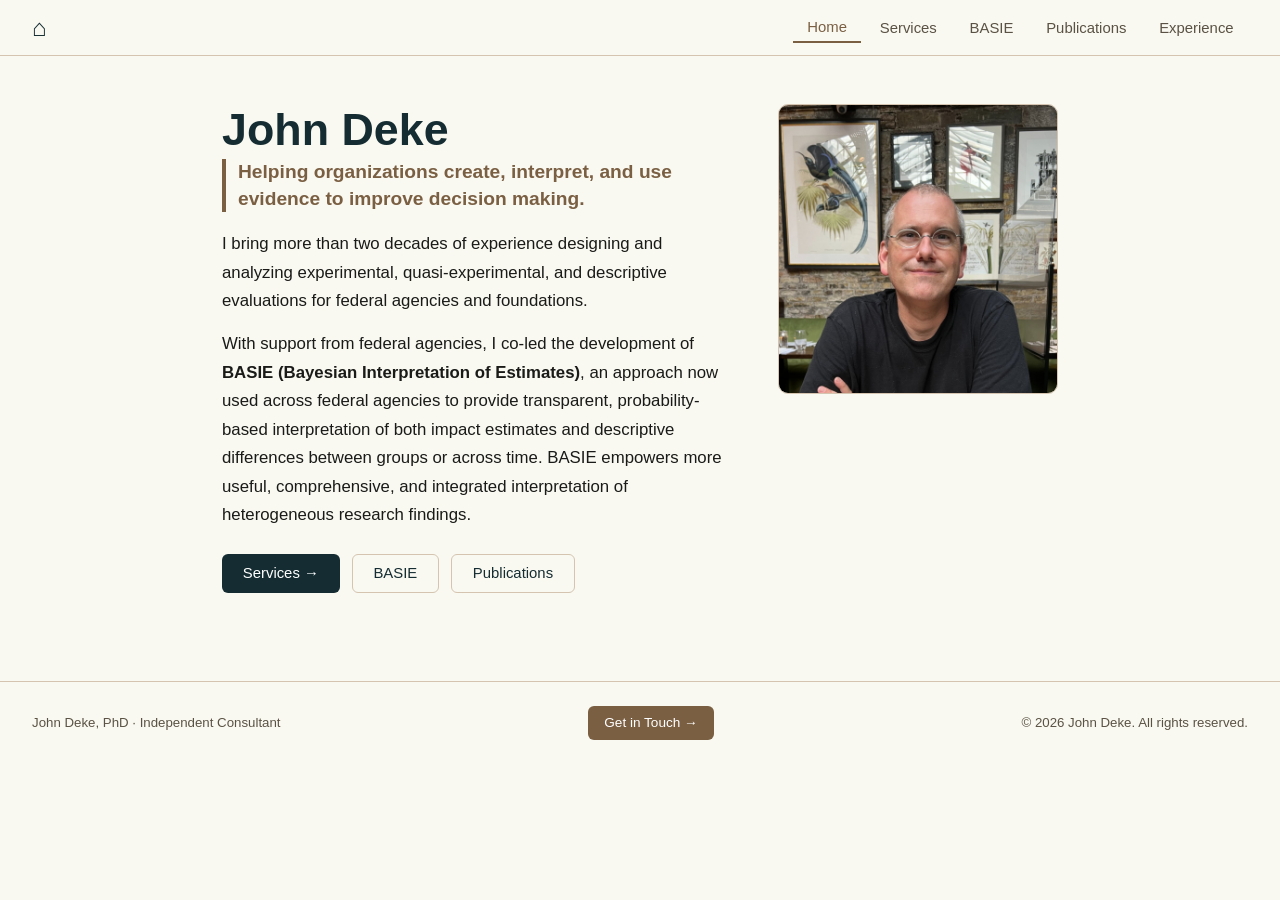
==== index.html @ 2f09947e "Add files via upload" ====
<!DOCTYPE html>
<html lang="en">
<head>
  <meta charset="UTF-8">
  <meta name="viewport" content="width=device-width, initial-scale=1.0">
  <title>John Deke, PhD</title>
  <style>
    *, *::before, *::after { box-sizing: border-box; margin: 0; padding: 0; }

    :root {
      --dark:    #152D32;
      --gold:    #7A5F43;
      --bg:      #F9F9F1;
      --bg2:     #F2EDE3;
      --border:  #D4C4B0;
      --text:    #1a1a18;
      --muted:   #5a5244;
      --font:    'Nimbus Sans', 'NimbusSan', Helvetica, Arial, sans-serif;
    }

    body {
      font-family: var(--font);
      background: var(--bg);
      color: var(--text);
      font-size: 16px;
      line-height: 1.6;
    }

    /* ── NAV ── */
    nav {
      position: sticky; top: 0; z-index: 100;
      background: var(--bg);
      border-bottom: 1px solid var(--border);
      display: flex; align-items: center; justify-content: space-between;
      padding: 0 2rem;
      height: 56px;
    }
    .nav-brand {
      font-size: 1.5rem; font-weight: 600;
      color: var(--dark); text-decoration: none;
      cursor: pointer; line-height: 1;
    }
    .nav-links { display: flex; gap: 0.25rem; }
    .nav-links button {
      background: none; border: none; cursor: pointer;
      font-family: var(--font); font-size: 0.93rem;
      color: var(--muted); padding: 0.4rem 0.9rem;
      border-radius: 4px;
      transition: color 0.15s, background 0.15s;
    }
    .nav-links button:hover { background: var(--bg2); color: var(--dark); }
    .nav-links button.active {
      color: var(--gold);
      border-bottom: 2px solid var(--gold);
      border-radius: 0;
    }

    /* ── PAGES ── */
    .page { display: none; }
    .page.active { display: block; }

    /* ── SHARED ── */
    .container { max-width: 900px; margin: 0 auto; padding: 3rem 2rem; }
    .page-header { text-align: center; margin-bottom: 3rem; }
    .page-header h1 { font-size: 2.2rem; color: var(--dark); margin-bottom: 0.5rem; }
    .page-header p { color: var(--muted); font-size: 1rem; }

    .tag {
      display: inline-block; font-size: 0.8rem;
      border: 1px solid var(--border); border-radius: 20px;
      padding: 3px 12px; color: var(--muted);
      margin: 0.2rem;
    }
    .tag-label {
      font-size: 0.72rem; font-weight: 600; letter-spacing: 0.08em;
      text-transform: uppercase; color: var(--muted);
      margin-bottom: 0.5rem; margin-top: 1.25rem;
    }

    .btn-primary {
      display: inline-flex; align-items: center; gap: 0.4rem;
      background: var(--dark); color: #fff;
      border: none; border-radius: 6px;
      padding: 0.65rem 1.3rem; font-size: 0.93rem;
      font-family: var(--font); cursor: pointer;
      text-decoration: none;
      transition: opacity 0.15s;
    }
    .btn-primary:hover { opacity: 0.88; }
    .btn-outline {
      display: inline-flex; align-items: center; gap: 0.4rem;
      background: none; color: var(--dark);
      border: 1px solid var(--border); border-radius: 6px;
      padding: 0.65rem 1.3rem; font-size: 0.93rem;
      font-family: var(--font); cursor: pointer;
      text-decoration: none;
      transition: background 0.15s;
    }
    .btn-outline:hover { background: var(--bg2); }

    /* ── HOME PAGE ── */
    .home-hero {
      display: flex; gap: 3rem; align-items: flex-start;
      margin-bottom: 2.5rem;
    }
    .home-text { flex: 1; }
    .home-badge {
      display: inline-block; font-size: 0.82rem;
      background: var(--bg2); border: 1px solid var(--border);
      border-radius: 20px; padding: 4px 14px;
      color: var(--muted); margin-bottom: 1rem;
    }
    .home-name {
      font-size: 2.8rem; font-weight: 700;
      color: var(--dark); line-height: 1.15;
      margin-bottom: 0.2rem;
    }
    .home-bio { color: var(--text); line-height: 1.7; margin-bottom: 0.9rem; font-size: 1.05rem; }
    .home-photo {
      flex-shrink: 0; width: 280px;
    }
    .home-photo img {
      width: 100%; border-radius: 10px;
      object-fit: cover; object-position: center top;
      height: 290px;
      border: 1px solid var(--border);
    }
    .home-buttons { display: flex; gap: 0.75rem; flex-wrap: wrap; margin-top: 1.5rem; }

    /* ── TOOL PAGE ── */
    .tool-card {
      background: #fff; border: 1px solid var(--border);
      border-radius: 10px; padding: 0;
      margin-bottom: 1.5rem; overflow: hidden;
    }
    .tool-card details { width: 100%; }
    .tool-card summary {
      padding: 1.5rem 2rem;
      cursor: pointer;
      list-style: none;
      display: flex; align-items: center; justify-content: space-between;
      gap: 1rem;
    }
    .tool-card summary::-webkit-details-marker { display: none; }
    .tool-card summary::after {
      content: '+';
      font-size: 1.4rem; font-weight: 300;
      color: var(--muted); flex-shrink: 0;
      transition: transform 0.2s;
    }
    .tool-card details[open] summary::after {
      content: '−';
    }
    .tool-card summary h2 {
      font-size: 1.4rem; color: var(--dark); margin: 0;
    }
    .tool-card-body {
      padding: 0 2rem 2rem;
    }
    .tool-card h2 { /* fallback for non-details usage */
      font-size: 1.4rem; color: var(--dark); margin-bottom: 0.5rem;
    }
    .tool-card p { color: var(--muted); line-height: 1.65; margin-bottom: 1.25rem; }
    .tool-card .tool-meta {
      font-size: 0.83rem; color: var(--muted);
      border-top: 1px solid var(--border); padding-top: 0.9rem;
      margin-top: 0.9rem;
    }

    /* ── PUBLICATIONS ── */
    .pub-card {
      background: #fff; border: 1px solid var(--border);
      border-radius: 10px; padding: 1.5rem;
      margin-bottom: 1rem;
    }
    .pub-meta {
      display: flex; gap: 0.5rem; flex-wrap: wrap;
      margin-bottom: 0.6rem; align-items: center;
    }
    .pub-type {
      font-size: 0.75rem; font-weight: 600;
      background: var(--bg2); color: var(--gold);
      border-radius: 20px; padding: 2px 10px;
    }
    .pub-year { font-size: 0.8rem; color: var(--muted); }
    .pub-card h3 { font-size: 1rem; color: var(--dark); margin-bottom: 0.35rem; line-height: 1.4; }
    .pub-card .pub-authors { font-size: 0.88rem; color: var(--muted); margin-bottom: 0.3rem; }
    .pub-card .pub-venue {
      font-size: 0.85rem; color: var(--gold); font-style: italic;
    }
    .pub-link {
      font-size: 0.83rem; color: var(--gold);
      text-decoration: none; margin-top: 0.5rem; display: inline-block;
    }
    .pub-link:hover { text-decoration: underline; }

    /* ── CONTACT ── */
    .contact-grid {
      display: grid; grid-template-columns: 1fr 1fr;
      gap: 1rem; margin-bottom: 1.5rem;
    }
    .contact-card {
      background: #fff; border: 1px solid var(--border);
      border-radius: 10px; padding: 1.1rem 1.25rem;
      display: flex; align-items: center; gap: 1rem;
    }
    .contact-icon {
      width: 40px; height: 40px; border-radius: 8px;
      background: var(--bg2); display: flex;
      align-items: center; justify-content: center;
      color: var(--dark); font-size: 1.1rem; flex-shrink: 0;
    }
    .contact-card label { font-size: 0.78rem; color: var(--muted); display: block; }
    .contact-card a, .contact-card span {
      font-size: 0.93rem; color: var(--dark); font-weight: 500;
      text-decoration: none;
    }
    .contact-card a:hover { color: var(--gold); text-decoration: underline; }

    /* ── FOOTER ── */
    footer {
      border-top: 1px solid var(--border);
      padding: 1.5rem 2rem;
      display: flex; justify-content: space-between; align-items: center;
      color: var(--muted); font-size: 0.83rem;
      background: var(--bg);
    }

    /* ── RESPONSIVE ── */
    @media (max-width: 640px) {
      .home-hero { flex-direction: column-reverse; }
      .home-photo { width: 100%; }
      .home-photo img { height: 240px; }
      .home-name { font-size: 2rem; }
      .contact-grid { grid-template-columns: 1fr; }
      nav { padding: 0 1rem; }
      .container { padding: 2rem 1rem; }
    }
  </style>
</head>
<body>

<!-- ── NAV ── -->
<nav>
  <span class="nav-brand" onclick="showPage('home')" title="Home">&#8962;</span>
  <div class="nav-links">
    <button id="nav-home"   onclick="showPage('home')">Home</button>
    <button id="nav-services" onclick="showPage('services')">Services</button>
    <button id="nav-tool"   onclick="showPage('tool')">BASIE</button>
    <button id="nav-pubs"   onclick="showPage('pubs')">Publications</button>
    <button id="nav-exp"    onclick="showPage('exp')">Experience</button>
  </div>
</nav>

<!-- ══════════════════════════════════════════
     HOME
════════════════════════════════════════════ -->
<div id="page-home" class="page active">
  <div class="container">
    <div class="home-hero">
      <div class="home-text">
        <h1 class="home-name">John Deke</h1>
        <p style="font-size:1.2rem; font-weight:600; color:var(--gold); line-height:1.4; margin-bottom:1.1rem; border-left:4px solid var(--gold); padding-left:0.75rem;">Helping organizations create, interpret, and use evidence to improve decision making.</p>
        <p class="home-bio">I bring more than two decades of experience designing and analyzing experimental, quasi-experimental, and descriptive evaluations for federal agencies and foundations.</p>
        <p class="home-bio">With support from federal agencies, I co-led the development of <strong>BASIE (Bayesian Interpretation of Estimates)</strong>, an approach now used across federal agencies to provide transparent, probability-based interpretation of both impact estimates and descriptive differences between groups or across time. BASIE empowers more useful, comprehensive, and integrated interpretation of heterogeneous research findings.</p>

        <div class="home-buttons">
          <button class="btn-primary" onclick="showPage('services')">Services &rarr;</button>
          <button class="btn-outline" onclick="showPage('tool')">BASIE</button>
          <button class="btn-outline" onclick="showPage('pubs')">Publications</button>
        </div>
      </div>
      <div class="home-photo">
        <img src="photo.jpeg" alt="John Deke">
      </div>
    </div>
  </div>
</div>

<!-- ══════════════════════════════════════════
     BASIE WORKBENCH
════════════════════════════════════════════ -->
<div id="page-tool" class="page">
  <div class="container">
    <div style="margin-bottom:1.5rem;">
      <h2 style="font-size:1.9rem; font-weight:700; color:#152D32; margin-bottom:0.5rem;">BASIE bridges the gap from evidence to decision making</h2>
      <div style="text-align:center; font-size:1.1rem; font-weight:600; color:#7A5F43; letter-spacing:0.04em; margin:0.5rem 0 0;">
        Evidence &nbsp;&rarr;&nbsp; BASIE &nbsp;&rarr;&nbsp; Decision Making
      </div>
    </div>

    <div class="tool-card">
      <details open>
        <summary><h2>About BASIE</h2></summary>
        <div class="tool-card-body">
          <p>Decision makers need more than just a description of evidence &ndash; they need to know what the evidence means for their decisions. That is what <strong>BASIE (Bayesian Interpretation of Estimates)</strong> was designed to do. Given all the evidence, BASIE produces probability statements &mdash; how likely is it that this program truly works? how likely is the true effect to exceed a meaningful threshold? &mdash; that map directly onto your decision criteria, not an arbitrary criteria chosen by a researcher (like whether a p-value is less than 0.05). BASIE is described in detail in the resources below and has been applied across evaluations sponsored by federal agencies and foundations.</p>
          <div style="display:flex; gap:0.75rem; flex-wrap:wrap;">
            <a class="btn-outline" href="https://acf.gov/opre/report/moving-beyond-statistical-significance-basie-bayesian-interpretation-estimates" target="_blank">OPRE Report &rarr;</a>
            <a class="btn-outline" href="https://ies.ed.gov/use-work/resource-library/resource/tooltoolkit/basie-bayesian-interpretation-estimates-framework-interpreting-findings-impact-evaluations-practical" target="_blank">IES Toolkit &rarr;</a>
            <a class="btn-outline" href="https://statmodeling.stat.columbia.edu/2022/04/27/hey-check-this-out-its-really-cool-a-bayesian-framework-for-interpreting-findings-from-impact-evaluations/" target="_blank">Gelman Blog &rarr;</a>
          </div>
        </div>
      </details>
    </div>

    <div class="tool-card">
      <details>
        <summary><h2>BASIE Demo</h2></summary>
        <div class="tool-card-body">
          <p>BASIE Demo is a browser-based demonstration of the BASIE framework applied to a portfolio of estimates. Explore the pre-loaded example to see how Bayesian reinterpretation changes the picture. The demo produces posterior probabilities and credible intervals for each estimate in the portfolio.</p>
          <p>The pre-loaded example illustrates a local foundation facing a common challenge: how the standard significance-based approach to picking grant winners is systematically misleading &mdash; and how BASIE provides a better path forward.</p>
          <a class="btn-primary" href="BASIE_Demo.html" target="_blank">Open BASIE Demo &rarr;</a>
          <div class="tool-meta">
            Built with Chart.js &middot; Runs entirely in your browser &middot; No data is uploaded or stored
          </div>
        </div>
      </details>
    </div>

    <div class="tool-card">
      <details>
        <summary><h2>Better with BASIE</h2></summary>
        <div class="tool-card-body">
          <p>BASIE has been applied across a wide range of federal evaluation portfolios &mdash; spanning health, education, and economic self-sufficiency &mdash; demonstrating that its core approach to honest uncertainty is relevant wherever rigorous evidence is used to inform decisions.</p>

      <div class="pub-card" style="border:none; padding:0.75rem 0; border-bottom:1px solid var(--border);">
        <div class="pub-meta">
          <span class="pub-type">Teen Pregnancy Prevention</span>
          <span class="pub-year">2022</span>
        </div>
        <h3>The Impact of the Making Proud Choices! Teen Pregnancy Prevention Curriculum</h3>
        <div class="pub-authors">Office of Population Affairs, U.S. Department of Health and Human Services</div>
        <div class="pub-venue">A large randomized trial of a widely implemented teen pregnancy prevention curriculum, delivered across four U.S. cities to adolescents in school settings. BASIE was used to interpret the curriculum&rsquo;s impact on sexual behavior outcomes.</div>
        <a class="pub-link" href="https://opa.hhs.gov/sites/default/files/2022-06/making-proud-choices-evaluation-may-2022.pdf" target="_blank" rel="noopener">View Report &rarr;</a>
      </div>

      <div class="pub-card" style="border:none; padding:0.75rem 0; border-bottom:1px solid var(--border);">
        <div class="pub-meta">
          <span class="pub-type">Education Leadership</span>
          <span class="pub-year">2019</span>
        </div>
        <h3>The Effects of a Principal Professional Development Program Focused on Instructional Leadership</h3>
        <div class="pub-authors">National Center for Education Evaluation, Institute of Education Sciences</div>
        <div class="pub-venue">A randomized trial of an intensive principal professional development program designed to improve instructional leadership practices and student achievement. BASIE was applied to interpret program effects on principal behavior and student outcomes.</div>
        <a class="pub-link" href="https://ies.ed.gov/use-work/resource-library/report/evaluation-report/effects-principal-professional-development-program-focused-instructional-leadership" target="_blank" rel="noopener">View Report &rarr;</a>
      </div>

      <div class="pub-card" style="border:none; padding:0.75rem 0; border-bottom:1px solid var(--border);">
        <div class="pub-meta">
          <span class="pub-type">Maternal &amp; Child Health</span>
          <span class="pub-year">2020</span>
        </div>
        <h3>Impacts of a Home Visiting Program Enhanced with Content on Healthy Birth Spacing</h3>
        <div class="pub-authors">Zief, S., Deke, J., Burkander, P., Langan, A., and Asheer, S. &mdash; <em>Maternal and Child Health Journal</em>, 24(S2), 105&ndash;118</div>
        <div class="pub-venue">Examined the impacts of a home visiting program with an added module on healthy birth spacing for low-income mothers. BASIE was used to provide probability-based interpretation of program effects on birth spacing and related outcomes.</div>
      </div>

      <div class="pub-card" style="border:none; padding:0.75rem 0; border-bottom:1px solid var(--border);">
        <div class="pub-meta">
          <span class="pub-type">Adolescent Sexual Health</span>
          <span class="pub-year">2023</span>
        </div>
        <h3>Evaluating the Efficacy of an Online, Family-Based Intervention to Promote Adolescent Sexual Health</h3>
        <div class="pub-authors">Guilamo-Ramos, V., Benzekri, A., and Thimm-Kaiser, M. &mdash; <em>Trials</em>, 24:181</div>
        <div class="pub-venue">A registered randomized trial protocol for Families Talking Together Plus (FTT+), an online parent-based intervention targeting adolescent sexual risk behavior among Latino and Black youth in the South Bronx. The analysis plan explicitly commits to using BASIE alongside traditional hypothesis testing.</div>
        <a class="pub-link" href="https://pmc.ncbi.nlm.nih.gov/articles/PMC10008101/" target="_blank" rel="noopener">View Protocol &rarr;</a>
      </div>

      <div class="pub-card" style="border:none; padding:0.75rem 0;">
        <div class="pub-meta">
          <span class="pub-type">Employment &amp; Economic Self-Sufficiency</span>
          <span class="pub-year">2024</span>
        </div>
        <h3>Using Bayesian Methods to Conduct Subgroup Analysis in Evaluations of Employment Programs</h3>
        <div class="pub-authors">Office of Planning, Research, and Evaluation, Administration for Children and Families, U.S. Department of Health and Human Services</div>
        <div class="pub-venue">Applied Bayesian hierarchical models to reinterpret subgroup impact estimates from four randomized evaluations of employment coaching programs for TANF populations. Demonstrates how BASIE-style methods can extract more nuanced and decision-relevant conclusions from subgroup analyses.</div>
        <a class="pub-link" href="https://acf.gov/opre/report/using-bayesian-methods-conduct-subgroup-analysis-evaluations-employment-programs" target="_blank" rel="noopener">View Report &rarr;</a>
      </div>

        </div><!-- end tool-card-body -->
      </details>
    </div>
  </div>
</div>

<!-- ══════════════════════════════════════════
     PUBLICATIONS
════════════════════════════════════════════ -->
<div id="page-pubs" class="page">
  <div class="container">
    <div class="page-header">
      <h1>Featured Publications</h1>
      <p>A selection of recent and representative work</p>
    </div>

    <div class="pub-card">
      <div class="pub-meta">
        <span class="pub-type">Journal Article</span>
        <span class="pub-year">2023</span>
      </div>
      <h3>A Strong Case for Rethinking Causal Inference</h3>
      <div class="pub-authors">Deke, John</div>
      <div class="pub-venue">Journal of Research on Educational Effectiveness</div>
      <a class="pub-link" href="https://doi.org/10.1080/19345747.2023.2203683" target="_blank">doi.org/10.1080/19345747.2023.2203683 &rarr;</a>
    </div>

    <div class="pub-card">
      <div class="pub-meta">
        <span class="pub-type">Journal Article</span>
        <span class="pub-year">2022</span>
      </div>
      <h3>Bayesian Interpretation of Cluster-Robust Subgroup Impact Estimates: The Best of Both Worlds</h3>
      <div class="pub-authors">Lipman, Erin R., Deke, John, and Finucane, Mariel M.</div>
      <div class="pub-venue">Journal of Policy Analysis and Management, 41(4), 1204–1224</div>
      <a class="pub-link" href="https://doi.org/10.1002/pam.22413" target="_blank">doi.org/10.1002/pam.22413 &rarr;</a>
    </div>

    <div class="pub-card">
      <div class="pub-meta">
        <span class="pub-type">Journal Article</span>
        <span class="pub-year">2021</span>
      </div>
      <h3>Asymdystopia: The Threat of Small Biases in Evaluations of Education Interventions That Need to Be Powered to Detect Small Impacts</h3>
      <div class="pub-authors">Deke, John, Thomas Wei, and Tim Kautz</div>
      <div class="pub-venue">Journal of Research on Educational Effectiveness, 14(1), 207–240</div>
      <a class="pub-link" href="https://ies.ed.gov/ncee/pubs/20184002/" target="_blank">IES Report &rarr;</a>
    </div>

    <div class="pub-card">
      <div class="pub-meta">
        <span class="pub-type">Report</span>
        <span class="pub-year">2022</span>
      </div>
      <h3>The BASIE (BAyeSian Interpretation of Estimates) Framework for Interpreting Findings from Impact Evaluations: A Practical Guide for Education Researchers</h3>
      <div class="pub-authors">Deke, J., Finucane, M., &amp; Thal, D.</div>
      <div class="pub-venue">National Center for Education Evaluation, Institute of Education Sciences, U.S. Department of Education</div>
      <a class="pub-link" href="https://ies.ed.gov/ncee/pubs/2022005/pdf/2022005.pdf" target="_blank">Download PDF &rarr;</a>
    </div>

    <div class="pub-card">
      <div class="pub-meta">
        <span class="pub-type">Report</span>
        <span class="pub-year">2019</span>
      </div>
      <h3>Moving Beyond Statistical Significance: The BASIE (BAyeSian Interpretation of Estimates) Framework for Interpreting Findings from Impact Evaluations</h3>
      <div class="pub-authors">Deke, J., and Finucane, M.</div>
      <div class="pub-venue">OPRE Report #2019-35. Office of Planning, Research, and Evaluation, ACF, U.S. DHHS</div>
      <a class="pub-link" href="https://acf.gov/opre/report/moving-beyond-statistical-significance-basie-bayesian-interpretation-estimates" target="_blank">View Report &rarr;</a>
    </div>

    <div class="pub-card">
      <div class="pub-meta">
        <span class="pub-type">Report</span>
        <span class="pub-year">2023</span>
      </div>
      <h3>Using Bayesian Meta-Analysis to Explore the Components of Early Literacy Interventions</h3>
      <div class="pub-authors">Walsh, E., Deke, J., Robles, S., Streke, A., and Thal, D.</div>
      <div class="pub-venue">National Center for Education Evaluation, Institute of Education Sciences (WWC 2023008)</div>
      <a class="pub-link" href="https://whatworks.ed.gov" target="_blank">whatworks.ed.gov &rarr;</a>
    </div>


    <div class="pub-card">
      <div class="pub-meta">
        <span class="pub-type">Journal Article</span>
        <span class="pub-year">2017</span>
      </div>
      <h3>The WWC Attrition Standard: Sensitivity to Assumptions and Opportunities for Refining and Adapting to New Contexts</h3>
      <div class="pub-authors">Deke, John, and Hanley Chiang</div>
      <div class="pub-venue">Evaluation Review, 41(2), 130–154</div>
      <a class="pub-link" href="https://doi.org/10.1177/0193841X16670047" target="_blank">doi.org/10.1177/0193841X16670047 &rarr;</a>
    </div>

    <div class="pub-card">
      <div class="pub-meta">
        <span class="pub-type">Journal Article</span>
        <span class="pub-year">2016</span>
      </div>
      <h3>Design and Analysis Considerations for Cluster Randomized Controlled Trials That Have a Small Number of Clusters</h3>
      <div class="pub-authors">Deke, John</div>
      <div class="pub-venue">Evaluation Review, 40(5), 444–486</div>
      <a class="pub-link" href="https://doi.org/10.1177/0193841X16671680" target="_blank">doi.org/10.1177/0193841X16671680 &rarr;</a>
    </div>

    <div class="pub-card">
      <div class="pub-meta">
        <span class="pub-type">Report</span>
        <span class="pub-year">2015</span>
      </div>
      <h3>Preview of Regression Discontinuity Designs Standards</h3>
      <div class="pub-authors">Deke, J., Cook, T., Dragoset, L., Reardon, S., Titiunik, R., Todd, P., Van der Klaauw, W., and Waddell, G.</div>
      <div class="pub-venue">Institute of Education Sciences, U.S. Department of Education</div>
      <a class="pub-link" href="https://ies.ed.gov/ncee/wwc/Docs/ReferenceResources/wwc_rdd_standards_122315.pdf" target="_blank">Download PDF &rarr;</a>
    </div>

    <div class="pub-card">
      <div class="pub-meta">
        <span class="pub-type">Journal Article</span>
        <span class="pub-year">2003</span>
      </div>
      <h3>Study of the Impact of Public School Spending on Postsecondary Educational Attainment Using Statewide School District Refinancing in Kansas</h3>
      <div class="pub-authors">Deke, John</div>
      <div class="pub-venue">Economics of Education Review, 22(3), 275–284</div>
      <a class="pub-link" href="https://doi.org/10.1016/S0272-7757(02)00025-0" target="_blank">doi.org/10.1016/S0272-7757(02)00025-0 &rarr;</a>
    </div>

  </div>
</div>

<!-- ══════════════════════════════════════════
     SERVICES
════════════════════════════════════════════ -->
<div id="page-services" class="page">
  <div class="container">
    <div class="page-header">
      <h1>Services</h1>
      <p>I offer consulting, technical assistance, and training across a range of evaluation methodology topics</p>
    </div>

    <div style="background:#152D32; color:#F9F9F1; border-radius:10px; padding:1.75rem 2rem; margin-bottom:1.5rem;">
      <h3 style="color:#F9F9F1; margin-bottom:0.5rem;">Interested in working together?</h3>
      <p style="margin-bottom:1rem; color:#d4c4b0; line-height:1.65;">Whether you need a one-time review, ongoing technical assistance, or a full evaluation framework built around Bayesian reasoning, I can design something that fits your team, your data, and your decisions.</p>
      <a href="mailto:jdeke73@gmail.com" class="btn-primary" style="background:#7A5F43; display:inline-flex; align-items:center; gap:0.4rem; text-decoration:none;">Get in Touch &rarr;</a>
    </div>

    <!-- BASIE -->
    <div class="tool-card" style="margin-bottom:1rem;">
      <div class="pub-meta"><span class="pub-type">Signature Service</span></div>
      <h2 style="margin-top:0.5rem;">BASIE Implementation and Tools</h2>
      <p>I co-developed the BASIE (Bayesian Interpretation of Estimates) framework and can help organizations apply it to their evaluation portfolios. Services include:</p>
      <ul style="line-height:1.8; padding-left:1.3rem; color:#5a5244;">
        <li>Reinterpretation of existing impact findings using BASIE</li>
        <li>Development of empirically grounded prior distributions from existing evidence bases</li>
        <li>Custom BASIE tools and interactive dashboards tailored to a specific portfolio or decision context</li>
        <li>Training workshops on BASIE for researchers, program staff, and funders</li>
        <li>Guides and materials to help grantees interpret their own evaluation findings</li>
        <li>Development of custom analytical tools and interactive dashboards using AI — at a fraction of traditional development cost (for example, <a href="BASIE_Demo.html" target="_blank" style="color:#7A5F43;">BASIE Demo</a>)</li>
      </ul>
    </div>

    <!-- Evaluation TA -->
    <div class="tool-card" style="margin-bottom:1rem;">
      <div class="pub-meta"><span class="pub-type">Evaluation Methodology</span></div>
      <h2 style="margin-top:0.5rem;">Evaluation Technical Assistance</h2>
      <p>I provide methodological guidance across the full evaluation lifecycle, including:</p>
      <ul style="line-height:1.8; padding-left:1.3rem; color:#5a5244;">
        <li>Design and analysis of randomized controlled trials and quasi-experimental studies</li>
        <li>Regression discontinuity design — implementation, standards review, and adaptation to new contexts</li>
        <li>Statistical power analysis for clustered and non-clustered designs</li>
        <li>Difference-in-differences and other non-experimental methods</li>
        <li>Subgroup analysis and heterogeneity of treatment effects</li>
      </ul>
    </div>

    <!-- Evidence synthesis -->
    <div class="tool-card" style="margin-bottom:1rem;">
      <div class="pub-meta"><span class="pub-type">Evidence Synthesis</span></div>
      <h2 style="margin-top:0.5rem;">Bayesian Meta-Analysis and Evidence Synthesis</h2>
      <p>I bring deep expertise in synthesizing evidence across studies, including:</p>
      <ul style="line-height:1.8; padding-left:1.3rem; color:#5a5244;">
        <li>Bayesian meta-analysis to characterize the distribution of effects across a portfolio</li>
        <li>Development of prior distributions for use in future evaluations</li>
        <li>Systematic review support — standards development, study screening, and quality assessment</li>
        <li>Interpretation of heterogeneous findings across sites, populations, and contexts</li>
      </ul>
    </div>

    <!-- Review and QA -->
    <div class="tool-card" style="margin-bottom:1rem;">
      <div class="pub-meta"><span class="pub-type">Review and Oversight</span></div>
      <h2 style="margin-top:0.5rem;">Quality Assurance and Expert Review</h2>
      <ul style="line-height:1.8; padding-left:1.3rem; color:#5a5244;">
        <li>Quality assurance review of evaluation design plans, analysis plans, and final reports</li>
        <li>Service on technical working groups and expert panels</li>
        <li>Independent methodological review for funders and federal agencies</li>
        <li>Peer review of evaluation proposals and research designs</li>
      </ul>
    </div>

    <!-- Communication -->
    <div class="tool-card" style="margin-bottom:1rem;">
      <div class="pub-meta"><span class="pub-type">Communication and Training</span></div>
      <h2 style="margin-top:0.5rem;">Training and Knowledge Translation</h2>
      <ul style="line-height:1.8; padding-left:1.3rem; color:#5a5244;">
        <li>Workshops on Bayesian inference and BASIE for applied researchers</li>
        <li>Training on interpreting evaluation findings for non-technical audiences — funders, program staff, and policymakers</li>
        <li>Methods appendices and statistical sections for evaluation reports</li>
        <li>Translating technical findings into plain language for practitioner and funder audiences</li>
      </ul>
    </div>

  </div>
</div>

<!-- ══════════════════════════════════════════
     EXPERIENCE
════════════════════════════════════════════ -->
<div id="page-exp" class="page">
  <div class="container" style="max-width:700px;">
    <div class="page-header">
      <h1>Experience</h1>
    </div>

    <h2 style="font-size:1.3rem; font-weight:700; color:var(--dark); margin-bottom:1.25rem; padding-bottom:0.4rem; border-bottom:2px solid var(--border);">Education</h2>

    <div style="display:flex; gap:2rem; margin-bottom:1.1rem; align-items:baseline;">
      <span style="font-size:0.95rem; font-weight:600; color:var(--muted); flex-shrink:0; width:3rem;">2000</span>
      <div>
        <div style="font-weight:600; color:var(--dark);">Ph.D., Economics</div>
        <div style="color:var(--muted); font-size:0.95rem;">University of Illinois at Urbana-Champaign</div>
      </div>
    </div>

    <div style="display:flex; gap:2rem; margin-bottom:2rem; align-items:baseline;">
      <span style="font-size:0.95rem; font-weight:600; color:var(--muted); flex-shrink:0; width:3rem;">1995</span>
      <div>
        <div style="font-weight:600; color:var(--dark);">B.S., Economics and Mathematics, with distinction</div>
        <div style="color:var(--muted); font-size:0.95rem;">University of Kansas</div>
      </div>
    </div>

    <h2 style="font-size:1.3rem; font-weight:700; color:var(--dark); margin-bottom:1.25rem; padding-bottom:0.4rem; border-bottom:2px solid var(--border);">Work Experience</h2>

    <div style="display:flex; gap:2rem; margin-bottom:1.5rem; align-items:baseline;">
      <span style="font-size:0.95rem; font-weight:600; color:var(--muted); flex-shrink:0; width:3rem;">2025&ndash;</span>
      <div>
        <div style="font-weight:600; color:var(--dark);">Independent Consultant</div>
        <div style="color:var(--muted); font-size:0.95rem;">Evaluation methodology, Bayesian inference, and evidence interpretation</div>
      </div>
    </div>

    <div style="display:flex; gap:2rem; margin-bottom:0.6rem; align-items:baseline;">
      <span style="font-size:0.95rem; font-weight:600; color:var(--muted); flex-shrink:0; width:3rem;">2000&ndash;<br>2025</span>
      <div style="font-weight:600; color:var(--dark);">Mathematica</div>
    </div>

    <div style="display:flex; gap:2rem; margin-bottom:0.5rem; align-items:baseline; padding-left:1rem;">
      <span style="font-size:0.9rem; color:var(--muted); flex-shrink:0; width:5rem;">2021&ndash;2025</span>
      <div style="color:var(--dark); font-size:0.95rem;">Senior Fellow</div>
    </div>
    <div style="display:flex; gap:2rem; margin-bottom:0.5rem; align-items:baseline; padding-left:1rem;">
      <span style="font-size:0.9rem; color:var(--muted); flex-shrink:0; width:5rem;">2005&ndash;2021</span>
      <div style="color:var(--dark); font-size:0.95rem;">Senior Researcher</div>
    </div>
    <div style="display:flex; gap:2rem; margin-bottom:2rem; align-items:baseline; padding-left:1rem;">
      <span style="font-size:0.9rem; color:var(--muted); flex-shrink:0; width:5rem;">2000&ndash;2005</span>
      <div style="color:var(--dark); font-size:0.95rem;">Researcher</div>
    </div>

  </div>
</div>

<!-- ── FOOTER ── -->
<footer>
  <span>John Deke, PhD &middot; Independent Consultant</span>
  <a href="mailto:jdeke73@gmail.com" class="btn-primary" style="background:#7A5F43; display:inline-flex; align-items:center; gap:0.4rem; text-decoration:none; font-size:0.85rem; padding:0.4rem 1rem;">Get in Touch &rarr;</a>
  <span>&copy; 2026 John Deke. All rights reserved.</span>
</footer>

<script>
  function showPage(id) {
    document.querySelectorAll('.page').forEach(p => p.classList.remove('active'));
    document.querySelectorAll('.nav-links button').forEach(b => b.classList.remove('active'));
    document.getElementById('page-' + id).classList.add('active');
    document.getElementById('nav-' + id).classList.add('active');
    window.scrollTo(0, 0);
  }
  // Set initial active nav
  document.getElementById('nav-home').classList.add('active');
</script>
</body>
</html>
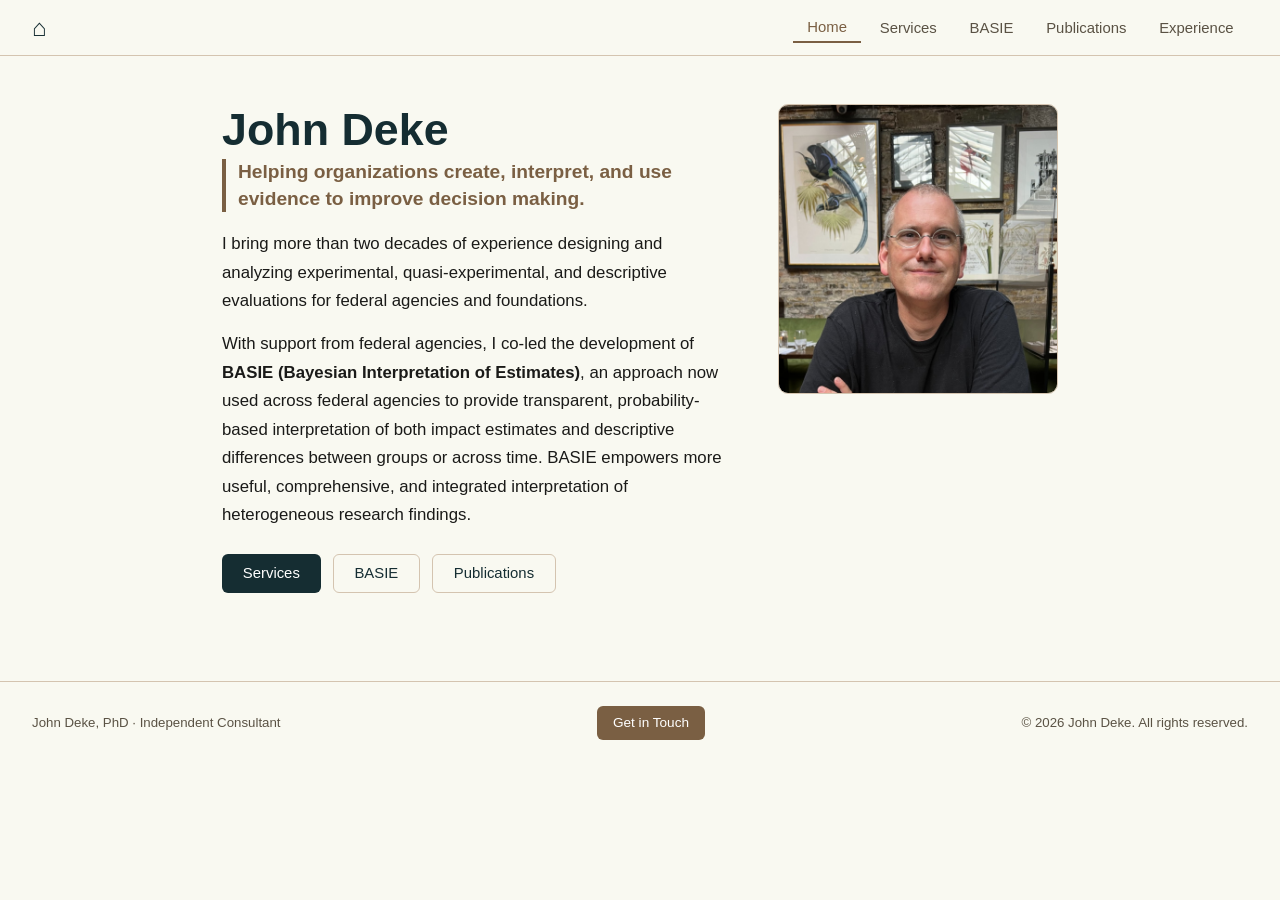
==== commit dd7ac776: "Add files via upload" ====
--- a/index.html
+++ b/index.html
@@ -265,7 +265,7 @@
         <p class="home-bio">With support from federal agencies, I co-led the development of <strong>BASIE (Bayesian Interpretation of Estimates)</strong>, an approach now used across federal agencies to provide transparent, probability-based interpretation of both impact estimates and descriptive differences between groups or across time. BASIE empowers more useful, comprehensive, and integrated interpretation of heterogeneous research findings.</p>
 
         <div class="home-buttons">
-          <button class="btn-primary" onclick="showPage('services')">Services &rarr;</button>
+          <button class="btn-primary" onclick="showPage('services')">Services</button>
           <button class="btn-outline" onclick="showPage('tool')">BASIE</button>
           <button class="btn-outline" onclick="showPage('pubs')">Publications</button>
         </div>
@@ -520,7 +520,7 @@
     <div style="background:#152D32; color:#F9F9F1; border-radius:10px; padding:1.75rem 2rem; margin-bottom:1.5rem;">
       <h3 style="color:#F9F9F1; margin-bottom:0.5rem;">Interested in working together?</h3>
       <p style="margin-bottom:1rem; color:#d4c4b0; line-height:1.65;">Whether you need a one-time review, ongoing technical assistance, or a full evaluation framework built around Bayesian reasoning, I can design something that fits your team, your data, and your decisions.</p>
-      <a href="mailto:jdeke73@gmail.com" class="btn-primary" style="background:#7A5F43; display:inline-flex; align-items:center; gap:0.4rem; text-decoration:none;">Get in Touch &rarr;</a>
+      <a href="mailto:jdeke73@gmail.com" class="btn-primary" style="background:#7A5F43; display:inline-flex; align-items:center; gap:0.4rem; text-decoration:none;">Get in Touch</a>
     </div>
 
     <!-- BASIE -->
@@ -653,7 +653,7 @@
 <!-- ── FOOTER ── -->
 <footer>
   <span>John Deke, PhD &middot; Independent Consultant</span>
-  <a href="mailto:jdeke73@gmail.com" class="btn-primary" style="background:#7A5F43; display:inline-flex; align-items:center; gap:0.4rem; text-decoration:none; font-size:0.85rem; padding:0.4rem 1rem;">Get in Touch &rarr;</a>
+  <a href="mailto:jdeke73@gmail.com" class="btn-primary" style="background:#7A5F43; display:inline-flex; align-items:center; gap:0.4rem; text-decoration:none; font-size:0.85rem; padding:0.4rem 1rem;">Get in Touch</a>
   <span>&copy; 2026 John Deke. All rights reserved.</span>
 </footer>
 
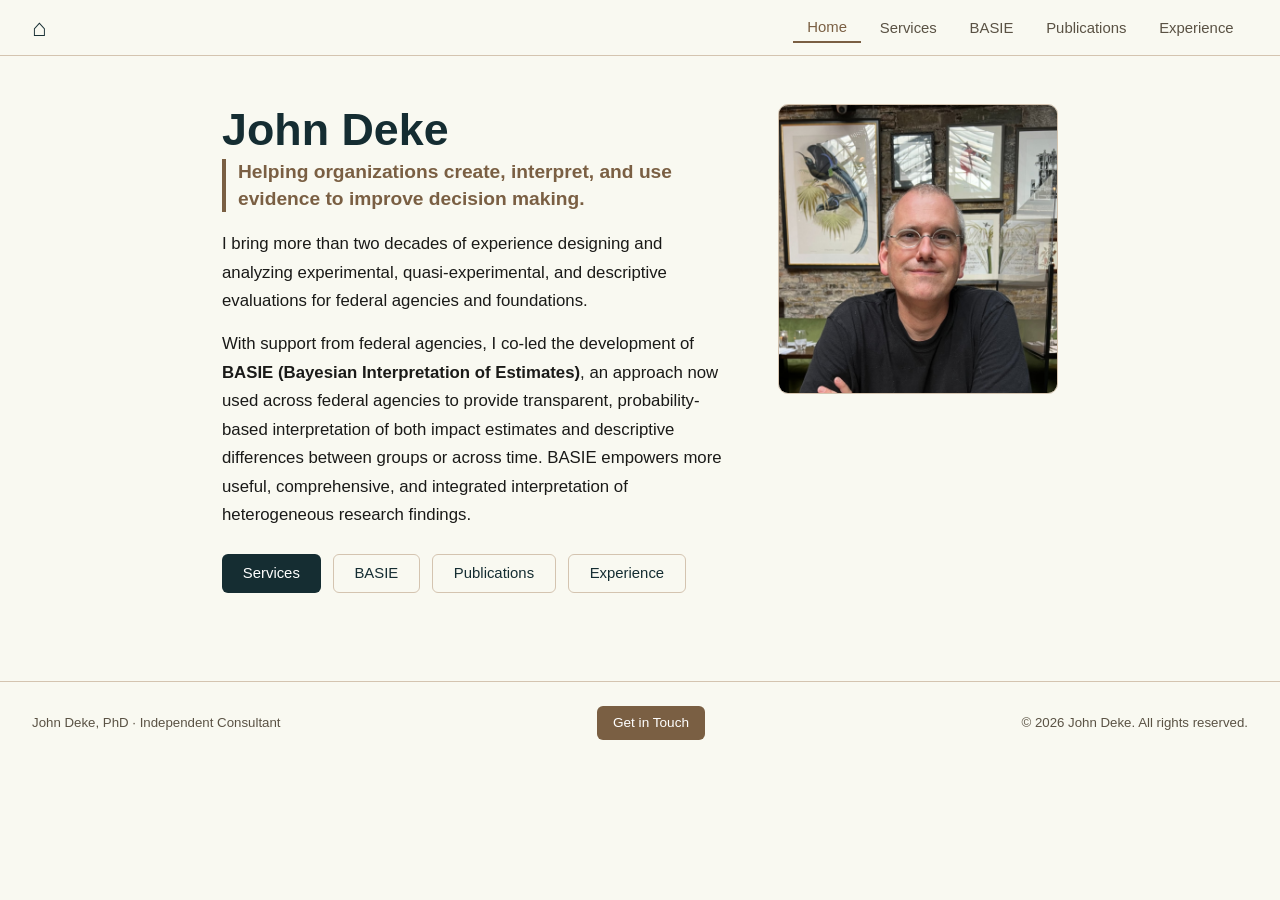
==== commit 86ab88fb: "Add files via upload" ====
--- a/index.html
+++ b/index.html
@@ -268,6 +268,7 @@
           <button class="btn-primary" onclick="showPage('services')">Services</button>
           <button class="btn-outline" onclick="showPage('tool')">BASIE</button>
           <button class="btn-outline" onclick="showPage('pubs')">Publications</button>
+          <button class="btn-outline" onclick="showPage('exp')">Experience</button>
         </div>
       </div>
       <div class="home-photo">
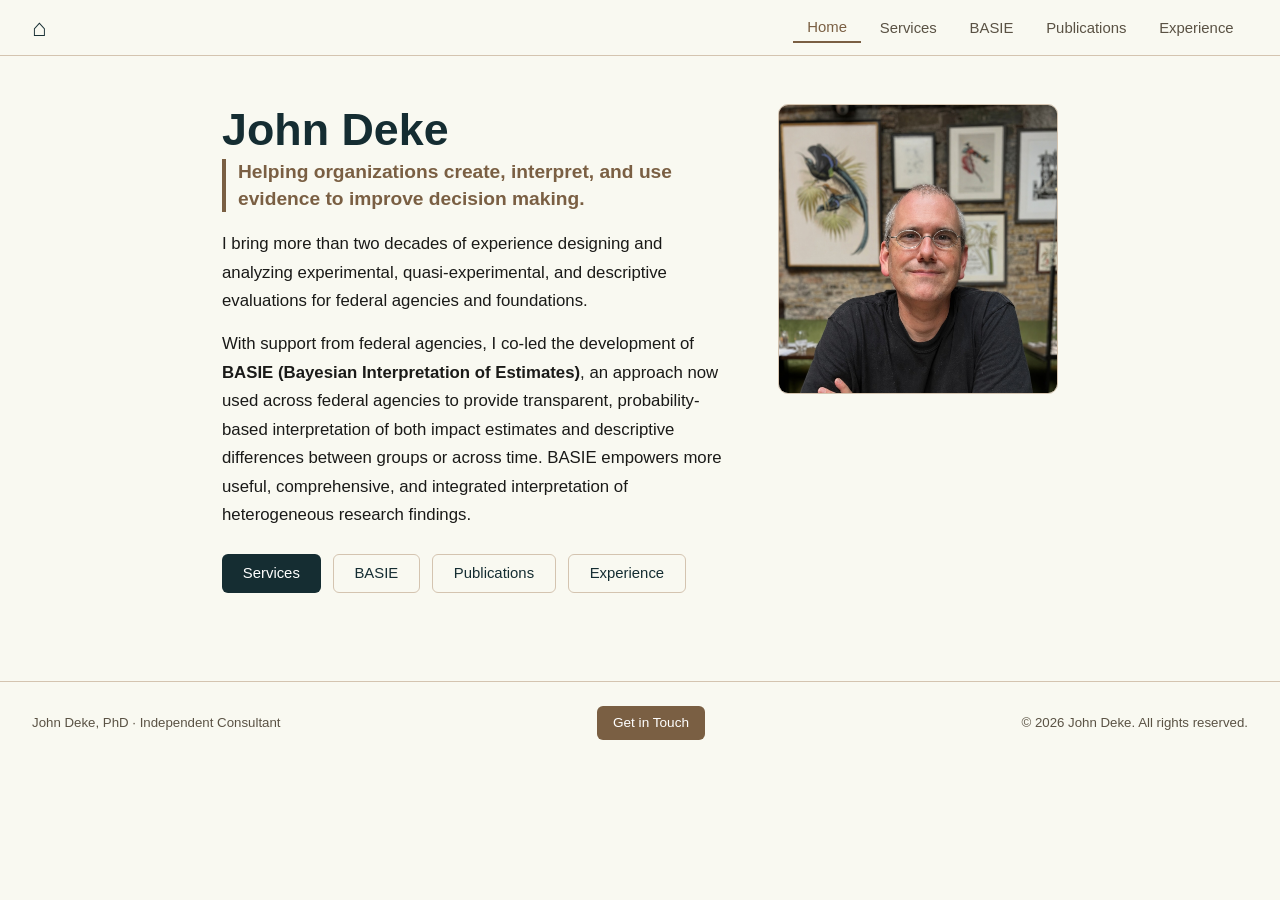
==== commit 6c05653f: "Add files via upload" ====
--- a/index.html
+++ b/index.html
@@ -130,35 +130,11 @@
     /* ── TOOL PAGE ── */
     .tool-card {
       background: #fff; border: 1px solid var(--border);
-      border-radius: 10px; padding: 0;
-      margin-bottom: 1.5rem; overflow: hidden;
-    }
-    .tool-card details { width: 100%; }
-    .tool-card summary {
-      padding: 1.5rem 2rem;
-      cursor: pointer;
-      list-style: none;
-      display: flex; align-items: center; justify-content: space-between;
-      gap: 1rem;
-    }
-    .tool-card summary::-webkit-details-marker { display: none; }
-    .tool-card summary::after {
-      content: '+';
-      font-size: 1.4rem; font-weight: 300;
-      color: var(--muted); flex-shrink: 0;
-      transition: transform 0.2s;
-    }
-    .tool-card details[open] summary::after {
-      content: '−';
-    }
-    .tool-card summary h2 {
-      font-size: 1.4rem; color: var(--dark); margin: 0;
-    }
-    .tool-card-body {
-      padding: 0 2rem 2rem;
-    }
-    .tool-card h2 { /* fallback for non-details usage */
-      font-size: 1.4rem; color: var(--dark); margin-bottom: 0.5rem;
+      border-radius: 10px; padding: 1.5rem;
+      margin-bottom: 1.5rem;
+    }
+    .tool-card h2 {
+      font-size: 1.2rem; color: var(--dark); margin-bottom: 0.75rem; margin-top: 0;
     }
     .tool-card p { color: var(--muted); line-height: 1.65; margin-bottom: 1.25rem; }
     .tool-card .tool-meta {
@@ -290,96 +266,76 @@
       </div>
     </div>
 
-    <div class="tool-card">
-      <details open>
-        <summary><h2>About BASIE</h2></summary>
-        <div class="tool-card-body">
-          <p>Decision makers need more than just a description of evidence &ndash; they need to know what the evidence means for their decisions. That is what <strong>BASIE (Bayesian Interpretation of Estimates)</strong> was designed to do. Given all the evidence, BASIE produces probability statements &mdash; how likely is it that this program truly works? how likely is the true effect to exceed a meaningful threshold? &mdash; that map directly onto your decision criteria, not an arbitrary criteria chosen by a researcher (like whether a p-value is less than 0.05). BASIE is described in detail in the resources below and has been applied across evaluations sponsored by federal agencies and foundations.</p>
-          <div style="display:flex; gap:0.75rem; flex-wrap:wrap;">
-            <a class="btn-outline" href="https://acf.gov/opre/report/moving-beyond-statistical-significance-basie-bayesian-interpretation-estimates" target="_blank">OPRE Report &rarr;</a>
-            <a class="btn-outline" href="https://ies.ed.gov/use-work/resource-library/resource/tooltoolkit/basie-bayesian-interpretation-estimates-framework-interpreting-findings-impact-evaluations-practical" target="_blank">IES Toolkit &rarr;</a>
-            <a class="btn-outline" href="https://statmodeling.stat.columbia.edu/2022/04/27/hey-check-this-out-its-really-cool-a-bayesian-framework-for-interpreting-findings-from-impact-evaluations/" target="_blank">Gelman Blog &rarr;</a>
-          </div>
-        </div>
-      </details>
-    </div>
-
-    <div class="tool-card">
-      <details>
-        <summary><h2>BASIE Demo</h2></summary>
-        <div class="tool-card-body">
-          <p>BASIE Demo is a browser-based demonstration of the BASIE framework applied to a portfolio of estimates. Explore the pre-loaded example to see how Bayesian reinterpretation changes the picture. The demo produces posterior probabilities and credible intervals for each estimate in the portfolio.</p>
-          <p>The pre-loaded example illustrates a local foundation facing a common challenge: how the standard significance-based approach to picking grant winners is systematically misleading &mdash; and how BASIE provides a better path forward.</p>
-          <a class="btn-primary" href="BASIE_Demo.html" target="_blank">Open BASIE Demo &rarr;</a>
-          <div class="tool-meta">
-            Built with Chart.js &middot; Runs entirely in your browser &middot; No data is uploaded or stored
-          </div>
-        </div>
-      </details>
-    </div>
-
-    <div class="tool-card">
-      <details>
-        <summary><h2>Better with BASIE</h2></summary>
-        <div class="tool-card-body">
-          <p>BASIE has been applied across a wide range of federal evaluation portfolios &mdash; spanning health, education, and economic self-sufficiency &mdash; demonstrating that its core approach to honest uncertainty is relevant wherever rigorous evidence is used to inform decisions.</p>
-
-      <div class="pub-card" style="border:none; padding:0.75rem 0; border-bottom:1px solid var(--border);">
-        <div class="pub-meta">
-          <span class="pub-type">Teen Pregnancy Prevention</span>
-          <span class="pub-year">2022</span>
-        </div>
-        <h3>The Impact of the Making Proud Choices! Teen Pregnancy Prevention Curriculum</h3>
-        <div class="pub-authors">Office of Population Affairs, U.S. Department of Health and Human Services</div>
-        <div class="pub-venue">A large randomized trial of a widely implemented teen pregnancy prevention curriculum, delivered across four U.S. cities to adolescents in school settings. BASIE was used to interpret the curriculum&rsquo;s impact on sexual behavior outcomes.</div>
-        <a class="pub-link" href="https://opa.hhs.gov/sites/default/files/2022-06/making-proud-choices-evaluation-may-2022.pdf" target="_blank" rel="noopener">View Report &rarr;</a>
-      </div>
-
-      <div class="pub-card" style="border:none; padding:0.75rem 0; border-bottom:1px solid var(--border);">
-        <div class="pub-meta">
-          <span class="pub-type">Education Leadership</span>
-          <span class="pub-year">2019</span>
-        </div>
-        <h3>The Effects of a Principal Professional Development Program Focused on Instructional Leadership</h3>
-        <div class="pub-authors">National Center for Education Evaluation, Institute of Education Sciences</div>
-        <div class="pub-venue">A randomized trial of an intensive principal professional development program designed to improve instructional leadership practices and student achievement. BASIE was applied to interpret program effects on principal behavior and student outcomes.</div>
-        <a class="pub-link" href="https://ies.ed.gov/use-work/resource-library/report/evaluation-report/effects-principal-professional-development-program-focused-instructional-leadership" target="_blank" rel="noopener">View Report &rarr;</a>
-      </div>
-
-      <div class="pub-card" style="border:none; padding:0.75rem 0; border-bottom:1px solid var(--border);">
-        <div class="pub-meta">
-          <span class="pub-type">Maternal &amp; Child Health</span>
-          <span class="pub-year">2020</span>
-        </div>
-        <h3>Impacts of a Home Visiting Program Enhanced with Content on Healthy Birth Spacing</h3>
-        <div class="pub-authors">Zief, S., Deke, J., Burkander, P., Langan, A., and Asheer, S. &mdash; <em>Maternal and Child Health Journal</em>, 24(S2), 105&ndash;118</div>
-        <div class="pub-venue">Examined the impacts of a home visiting program with an added module on healthy birth spacing for low-income mothers. BASIE was used to provide probability-based interpretation of program effects on birth spacing and related outcomes.</div>
-      </div>
-
-      <div class="pub-card" style="border:none; padding:0.75rem 0; border-bottom:1px solid var(--border);">
-        <div class="pub-meta">
-          <span class="pub-type">Adolescent Sexual Health</span>
-          <span class="pub-year">2023</span>
-        </div>
-        <h3>Evaluating the Efficacy of an Online, Family-Based Intervention to Promote Adolescent Sexual Health</h3>
-        <div class="pub-authors">Guilamo-Ramos, V., Benzekri, A., and Thimm-Kaiser, M. &mdash; <em>Trials</em>, 24:181</div>
-        <div class="pub-venue">A registered randomized trial protocol for Families Talking Together Plus (FTT+), an online parent-based intervention targeting adolescent sexual risk behavior among Latino and Black youth in the South Bronx. The analysis plan explicitly commits to using BASIE alongside traditional hypothesis testing.</div>
-        <a class="pub-link" href="https://pmc.ncbi.nlm.nih.gov/articles/PMC10008101/" target="_blank" rel="noopener">View Protocol &rarr;</a>
-      </div>
-
-      <div class="pub-card" style="border:none; padding:0.75rem 0;">
-        <div class="pub-meta">
-          <span class="pub-type">Employment &amp; Economic Self-Sufficiency</span>
-          <span class="pub-year">2024</span>
-        </div>
-        <h3>Using Bayesian Methods to Conduct Subgroup Analysis in Evaluations of Employment Programs</h3>
-        <div class="pub-authors">Office of Planning, Research, and Evaluation, Administration for Children and Families, U.S. Department of Health and Human Services</div>
-        <div class="pub-venue">Applied Bayesian hierarchical models to reinterpret subgroup impact estimates from four randomized evaluations of employment coaching programs for TANF populations. Demonstrates how BASIE-style methods can extract more nuanced and decision-relevant conclusions from subgroup analyses.</div>
-        <a class="pub-link" href="https://acf.gov/opre/report/using-bayesian-methods-conduct-subgroup-analysis-evaluations-employment-programs" target="_blank" rel="noopener">View Report &rarr;</a>
-      </div>
-
-        </div><!-- end tool-card-body -->
-      </details>
+    <div style="display:flex; gap:1.25rem; align-items:flex-start; margin-bottom:1.25rem;">
+
+      <div class="tool-card" style="flex:1; min-width:0; margin-bottom:0;">
+        <h2>About BASIE</h2>
+        <p>Decision makers need more than just a description of evidence &ndash; they need to know what the evidence means for their decisions. That is what <strong>BASIE (Bayesian Interpretation of Estimates)</strong> was designed to do. Given all the evidence, BASIE produces probability statements &mdash; how likely is it that this program truly works? how likely is the true effect to exceed a meaningful threshold? &mdash; that map directly onto your decision criteria, not an arbitrary criteria chosen by a researcher (like whether a p-value is less than 0.05). BASIE is described in detail in the resources below and has been applied across evaluations sponsored by federal agencies and foundations.</p>
+        <div style="display:flex; gap:0.75rem; flex-wrap:wrap;">
+          <a class="btn-outline" href="https://acf.gov/opre/report/moving-beyond-statistical-significance-basie-bayesian-interpretation-estimates" target="_blank">OPRE Report &rarr;</a>
+          <a class="btn-outline" href="https://ies.ed.gov/use-work/resource-library/resource/tooltoolkit/basie-bayesian-interpretation-estimates-framework-interpreting-findings-impact-evaluations-practical" target="_blank">IES Toolkit &rarr;</a>
+          <a class="btn-outline" href="https://statmodeling.stat.columbia.edu/2022/04/27/hey-check-this-out-its-really-cool-a-bayesian-framework-for-interpreting-findings-from-impact-evaluations/" target="_blank">Gelman Blog &rarr;</a>
+        </div>
+      </div>
+
+      <div class="tool-card" style="flex:1; min-width:0; margin-bottom:0;">
+        <h2>BASIE Demo</h2>
+        <p>BASIE Demo is a browser-based demonstration of the BASIE framework applied to a portfolio of estimates. Explore the pre-loaded example to see how Bayesian reinterpretation changes the picture. The demo produces posterior probabilities and credible intervals for each estimate in the portfolio.</p>
+        <p>The pre-loaded example illustrates a local foundation facing a common challenge: how the standard significance-based approach to picking grant winners is systematically misleading &mdash; and how BASIE provides a better path forward.</p>
+        <a class="btn-primary" href="BASIE_Demo.html" target="_blank">Open BASIE Demo &rarr;</a>
+        <div class="tool-meta">
+          Built with Chart.js &middot; Runs entirely in your browser &middot; No data is uploaded or stored
+        </div>
+      </div>
+
+    </div>
+
+    <div class="tool-card" style="margin-bottom:1.5rem;">
+      <h2>Examples of Studies That Were Better with BASIE</h2>
+      <p>BASIE has been applied across a wide range of federal evaluation portfolios &mdash; spanning health, education, and economic self-sufficiency &mdash; demonstrating that its core approach to honest uncertainty is relevant wherever rigorous evidence is used to inform decisions.</p>
+
+      <div style="display:flex; gap:1.25rem; flex-wrap:wrap; align-items:flex-start;">
+
+        <div class="pub-card" style="flex:1; min-width:220px; border:1px solid var(--border); border-radius:8px; padding:0.75rem;">
+          <div class="pub-meta"><span class="pub-type">Teen Pregnancy Prevention</span><span class="pub-year">2022</span></div>
+          <h3>The Impact of the Making Proud Choices! Teen Pregnancy Prevention Curriculum</h3>
+          <div class="pub-authors">Office of Population Affairs, U.S. Department of Health and Human Services</div>
+          <div class="pub-venue">A large randomized trial of a widely implemented teen pregnancy prevention curriculum, delivered across four U.S. cities to adolescents in school settings. BASIE was used to interpret the curriculum&rsquo;s impact on sexual behavior outcomes.</div>
+          <a class="pub-link" href="https://opa.hhs.gov/sites/default/files/2022-06/making-proud-choices-evaluation-may-2022.pdf" target="_blank" rel="noopener">View Report &rarr;</a>
+        </div>
+
+        <div class="pub-card" style="flex:1; min-width:220px; border:1px solid var(--border); border-radius:8px; padding:0.75rem;">
+          <div class="pub-meta"><span class="pub-type">Education Leadership</span><span class="pub-year">2019</span></div>
+          <h3>The Effects of a Principal Professional Development Program Focused on Instructional Leadership</h3>
+          <div class="pub-authors">National Center for Education Evaluation, Institute of Education Sciences</div>
+          <div class="pub-venue">A randomized trial of an intensive principal professional development program designed to improve instructional leadership practices and student achievement. BASIE was applied to interpret program effects on principal behavior and student outcomes.</div>
+          <a class="pub-link" href="https://ies.ed.gov/use-work/resource-library/report/evaluation-report/effects-principal-professional-development-program-focused-instructional-leadership" target="_blank" rel="noopener">View Report &rarr;</a>
+        </div>
+
+        <div class="pub-card" style="flex:1; min-width:220px; border:1px solid var(--border); border-radius:8px; padding:0.75rem;">
+          <div class="pub-meta"><span class="pub-type">Maternal &amp; Child Health</span><span class="pub-year">2020</span></div>
+          <h3>Impacts of a Home Visiting Program Enhanced with Content on Healthy Birth Spacing</h3>
+          <div class="pub-authors">Zief, S., Deke, J., Burkander, P., Langan, A., and Asheer, S. &mdash; <em>Maternal and Child Health Journal</em>, 24(S2), 105&ndash;118</div>
+          <div class="pub-venue">Examined the impacts of a home visiting program with an added module on healthy birth spacing for low-income mothers. BASIE was used to provide probability-based interpretation of program effects on birth spacing and related outcomes.</div>
+        </div>
+
+        <div class="pub-card" style="flex:1; min-width:220px; border:1px solid var(--border); border-radius:8px; padding:0.75rem;">
+          <div class="pub-meta"><span class="pub-type">Adolescent Sexual Health</span><span class="pub-year">2023</span></div>
+          <h3>Evaluating the Efficacy of an Online, Family-Based Intervention to Promote Adolescent Sexual Health</h3>
+          <div class="pub-authors">Guilamo-Ramos, V., Benzekri, A., and Thimm-Kaiser, M. &mdash; <em>Trials</em>, 24:181</div>
+          <div class="pub-venue">A registered randomized trial protocol for Families Talking Together Plus (FTT+), an online parent-based intervention targeting adolescent sexual risk behavior among Latino and Black youth in the South Bronx. The analysis plan explicitly commits to using BASIE alongside traditional hypothesis testing.</div>
+          <a class="pub-link" href="https://pmc.ncbi.nlm.nih.gov/articles/PMC10008101/" target="_blank" rel="noopener">View Protocol &rarr;</a>
+        </div>
+
+        <div class="pub-card" style="flex:1; min-width:220px; border:1px solid var(--border); border-radius:8px; padding:0.75rem;">
+          <div class="pub-meta"><span class="pub-type">Employment &amp; Economic Self-Sufficiency</span><span class="pub-year">2024</span></div>
+          <h3>Using Bayesian Methods to Conduct Subgroup Analysis in Evaluations of Employment Programs</h3>
+          <div class="pub-authors">Office of Planning, Research, and Evaluation, Administration for Children and Families, U.S. Department of Health and Human Services</div>
+          <div class="pub-venue">Applied Bayesian hierarchical models to reinterpret subgroup impact estimates from four randomized evaluations of employment coaching programs for TANF populations. Demonstrates how BASIE-style methods can extract more nuanced and decision-relevant conclusions from subgroup analyses.</div>
+          <a class="pub-link" href="https://acf.gov/opre/report/using-bayesian-methods-conduct-subgroup-analysis-evaluations-employment-programs" target="_blank" rel="noopener">View Report &rarr;</a>
+        </div>
+
+      </div>
     </div>
   </div>
 </div>
@@ -515,7 +471,7 @@
   <div class="container">
     <div class="page-header">
       <h1>Services</h1>
-      <p>I offer consulting, technical assistance, and training across a range of evaluation methodology topics</p>
+      <p>I offer consulting, technical assistance, and review across a range of evaluation methodology topics</p>
     </div>
 
     <div style="background:#152D32; color:#F9F9F1; border-radius:10px; padding:1.75rem 2rem; margin-bottom:1.5rem;">
@@ -530,12 +486,10 @@
       <h2 style="margin-top:0.5rem;">BASIE Implementation and Tools</h2>
       <p>I co-developed the BASIE (Bayesian Interpretation of Estimates) framework and can help organizations apply it to their evaluation portfolios. Services include:</p>
       <ul style="line-height:1.8; padding-left:1.3rem; color:#5a5244;">
-        <li>Reinterpretation of existing impact findings using BASIE</li>
-        <li>Development of empirically grounded prior distributions from existing evidence bases</li>
-        <li>Custom BASIE tools and interactive dashboards tailored to a specific portfolio or decision context</li>
-        <li>Training workshops on BASIE for researchers, program staff, and funders</li>
-        <li>Guides and materials to help grantees interpret their own evaluation findings</li>
-        <li>Development of custom analytical tools and interactive dashboards using AI — at a fraction of traditional development cost (for example, <a href="BASIE_Demo.html" target="_blank" style="color:#7A5F43;">BASIE Demo</a>)</li>
+        <li><strong>Reinterpret</strong> existing estimates using BASIE</li>
+        <li><strong>Develop</strong> empirically grounded prior distributions from existing evidence bases</li>
+        <li><strong>Build</strong> tailored BASIE tools and dashboards (for example, <a href="BASIE_Demo.html" target="_blank" style="color:#7A5F43;">BASIE Demo</a>)</li>
+        <li><strong>Train</strong> researchers, program staff, and funders to use BASIE</li>
       </ul>
     </div>
 
@@ -543,13 +497,15 @@
     <div class="tool-card" style="margin-bottom:1rem;">
       <div class="pub-meta"><span class="pub-type">Evaluation Methodology</span></div>
       <h2 style="margin-top:0.5rem;">Evaluation Technical Assistance</h2>
-      <p>I provide methodological guidance across the full evaluation lifecycle, including:</p>
+      <p>I provide methodological guidance across a range of evaluation topics, including:</p>
       <ul style="line-height:1.8; padding-left:1.3rem; color:#5a5244;">
-        <li>Design and analysis of randomized controlled trials and quasi-experimental studies</li>
-        <li>Regression discontinuity design — implementation, standards review, and adaptation to new contexts</li>
-        <li>Statistical power analysis for clustered and non-clustered designs</li>
-        <li>Difference-in-differences and other non-experimental methods</li>
-        <li>Subgroup analysis and heterogeneity of treatment effects</li>
+        <li><strong>Randomized controlled trials</strong> design and analysis</li>
+        <li><strong>Regression discontinuity design</strong> implementation and standards review</li>
+        <li><strong>Statistical power analysis</strong> for multiple design types</li>
+        <li><strong>Difference-in-differences</strong> and other longitudinal methods</li>
+        <li><strong>Subgroup analysis</strong> and heterogeneity of treatment effects</li>
+        <li><strong>Monte Carlo Simulations</strong> to test methods, procedures, and policies</li>
+        <li><strong>Evidence standards</strong> meeting and exceeding</li>
       </ul>
     </div>
 
@@ -559,10 +515,9 @@
       <h2 style="margin-top:0.5rem;">Bayesian Meta-Analysis and Evidence Synthesis</h2>
       <p>I bring deep expertise in synthesizing evidence across studies, including:</p>
       <ul style="line-height:1.8; padding-left:1.3rem; color:#5a5244;">
-        <li>Bayesian meta-analysis to characterize the distribution of effects across a portfolio</li>
-        <li>Development of prior distributions for use in future evaluations</li>
-        <li>Systematic review support — standards development, study screening, and quality assessment</li>
-        <li>Interpretation of heterogeneous findings across sites, populations, and contexts</li>
+        <li><strong>Making sense</strong> of evidence in systematic reviews for decision makers</li>
+        <li><strong>Standards development</strong> for systematic reviews</li>
+        <li><strong>Bayesian meta-analysis</strong> to characterize variation in effects across sites, populations, and contexts</li>
       </ul>
     </div>
 
@@ -570,23 +525,10 @@
     <div class="tool-card" style="margin-bottom:1rem;">
       <div class="pub-meta"><span class="pub-type">Review and Oversight</span></div>
       <h2 style="margin-top:0.5rem;">Quality Assurance and Expert Review</h2>
+      <p>I provide constructive, collegial input to improve quality, including:</p>
       <ul style="line-height:1.8; padding-left:1.3rem; color:#5a5244;">
-        <li>Quality assurance review of evaluation design plans, analysis plans, and final reports</li>
-        <li>Service on technical working groups and expert panels</li>
-        <li>Independent methodological review for funders and federal agencies</li>
-        <li>Peer review of evaluation proposals and research designs</li>
-      </ul>
-    </div>
-
-    <!-- Communication -->
-    <div class="tool-card" style="margin-bottom:1rem;">
-      <div class="pub-meta"><span class="pub-type">Communication and Training</span></div>
-      <h2 style="margin-top:0.5rem;">Training and Knowledge Translation</h2>
-      <ul style="line-height:1.8; padding-left:1.3rem; color:#5a5244;">
-        <li>Workshops on Bayesian inference and BASIE for applied researchers</li>
-        <li>Training on interpreting evaluation findings for non-technical audiences — funders, program staff, and policymakers</li>
-        <li>Methods appendices and statistical sections for evaluation reports</li>
-        <li>Translating technical findings into plain language for practitioner and funder audiences</li>
+        <li><strong>Review</strong> design plans, analysis plans, and final reports</li>
+        <li><strong>Serve</strong> on technical working groups and expert panels</li>
       </ul>
     </div>
 
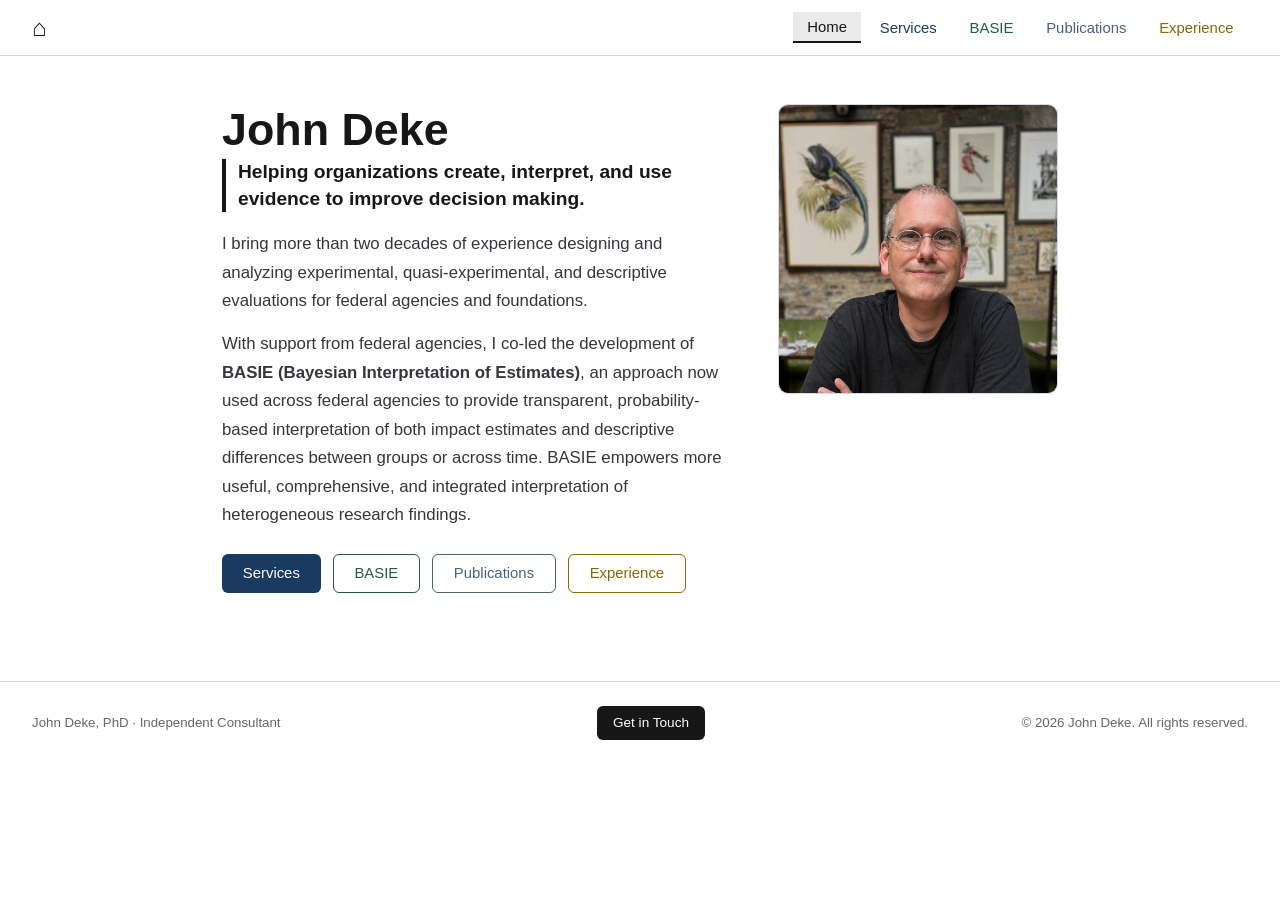
==== commit 8d0037f9: "Apply white and charcoal design with section accent colors Apply black, navy, forest green, slate, a" ====
--- a/index.html
+++ b/index.html
@@ -8,13 +8,13 @@
     *, *::before, *::after { box-sizing: border-box; margin: 0; padding: 0; }
 
     :root {
-      --dark:    #152D32;
-      --gold:    #7A5F43;
-      --bg:      #F9F9F1;
-      --bg2:     #F2EDE3;
-      --border:  #D4C4B0;
-      --text:    #1a1a18;
-      --muted:   #5a5244;
+      --dark:    #18191B;
+      --gold:    #171717;
+      --bg:      #FFFFFF;
+      --bg2:     #F1F2F4;
+      --border:  #D6D9DE;
+      --text:    #34363A;
+      --muted:   #62666D;
       --font:    'Nimbus Sans', 'NimbusSan', Helvetica, Arial, sans-serif;
     }
 
@@ -213,8 +213,9 @@
       .container { padding: 2rem 1rem; }
     }
   </style>
+  <link rel="stylesheet" href="theme.css?v=20261029">
 </head>
-<body>
+<body class="site-main" data-section="home">
 
 <!-- ── NAV ── -->
 <nav>
@@ -241,10 +242,10 @@
         <p class="home-bio">With support from federal agencies, I co-led the development of <strong>BASIE (Bayesian Interpretation of Estimates)</strong>, an approach now used across federal agencies to provide transparent, probability-based interpretation of both impact estimates and descriptive differences between groups or across time. BASIE empowers more useful, comprehensive, and integrated interpretation of heterogeneous research findings.</p>
 
         <div class="home-buttons">
-          <button class="btn-primary" onclick="showPage('services')">Services</button>
-          <button class="btn-outline" onclick="showPage('tool')">BASIE</button>
-          <button class="btn-outline" onclick="showPage('pubs')">Publications</button>
-          <button class="btn-outline" onclick="showPage('exp')">Experience</button>
+          <button class="btn-primary" data-destination="services" onclick="showPage('services')">Services</button>
+          <button class="btn-outline" data-destination="tool" onclick="showPage('tool')">BASIE</button>
+          <button class="btn-outline" data-destination="pubs" onclick="showPage('pubs')">Publications</button>
+          <button class="btn-outline" data-destination="exp" onclick="showPage('exp')">Experience</button>
         </div>
       </div>
       <div class="home-photo">
@@ -260,8 +261,8 @@
 <div id="page-tool" class="page">
   <div class="container">
     <div style="margin-bottom:1.5rem;">
-      <h2 style="font-size:1.9rem; font-weight:700; color:#152D32; margin-bottom:0.5rem;">BASIE bridges the gap from evidence to decision making</h2>
-      <div style="text-align:center; font-size:1.1rem; font-weight:600; color:#7A5F43; letter-spacing:0.04em; margin:0.5rem 0 0;">
+      <h2 style="font-size:1.9rem; font-weight:700; color:var(--accent); margin-bottom:0.5rem;">BASIE bridges the gap from evidence to decision making</h2>
+      <div class="evidence-bridge" style="text-align:center; font-size:1.1rem; font-weight:600; color:var(--accent); letter-spacing:0.04em; margin:0.5rem 0 0;">
         Evidence &nbsp;&rarr;&nbsp; BASIE &nbsp;&rarr;&nbsp; Decision Making
       </div>
     </div>
@@ -474,10 +475,10 @@
       <p>I offer consulting, technical assistance, and review across a range of evaluation methodology topics</p>
     </div>
 
-    <div style="background:#152D32; color:#F9F9F1; border-radius:10px; padding:1.75rem 2rem; margin-bottom:1.5rem;">
-      <h3 style="color:#F9F9F1; margin-bottom:0.5rem;">Interested in working together?</h3>
-      <p style="margin-bottom:1rem; color:#d4c4b0; line-height:1.65;">Whether you need a one-time review, ongoing technical assistance, or a full evaluation framework built around Bayesian reasoning, I can design something that fits your team, your data, and your decisions.</p>
-      <a href="mailto:jdeke73@gmail.com" class="btn-primary" style="background:#7A5F43; display:inline-flex; align-items:center; gap:0.4rem; text-decoration:none;">Get in Touch</a>
+    <div class="service-callout" style="background:var(--tint); color:var(--text); border-radius:10px; padding:1.75rem 2rem; margin-bottom:1.5rem;">
+      <h3 style="color:var(--accent); margin-bottom:0.5rem;">Interested in working together?</h3>
+      <p style="margin-bottom:1rem; color:var(--text); line-height:1.65;">Whether you need a one-time review, ongoing technical assistance, or a full evaluation framework built around Bayesian reasoning, I can design something that fits your team, your data, and your decisions.</p>
+      <a href="mailto:jdeke73@gmail.com" class="btn-primary" style="background:var(--accent); display:inline-flex; align-items:center; gap:0.4rem; text-decoration:none;">Get in Touch</a>
     </div>
 
     <!-- BASIE -->
@@ -485,10 +486,10 @@
       <div class="pub-meta"><span class="pub-type">Signature Service</span></div>
       <h2 style="margin-top:0.5rem;">BASIE Implementation and Tools</h2>
       <p>I co-developed the BASIE (Bayesian Interpretation of Estimates) framework and can help organizations apply it to their evaluation portfolios. Services include:</p>
-      <ul style="line-height:1.8; padding-left:1.3rem; color:#5a5244;">
+      <ul style="line-height:1.8; padding-left:1.3rem; color:var(--muted);">
         <li><strong>Reinterpret</strong> existing estimates using BASIE</li>
         <li><strong>Develop</strong> empirically grounded prior distributions from existing evidence bases</li>
-        <li><strong>Build</strong> tailored BASIE tools and dashboards (for example, <a href="BASIE_Demo.html" target="_blank" style="color:#7A5F43;">BASIE Demo</a>)</li>
+        <li><strong>Build</strong> tailored BASIE tools and dashboards (for example, <a href="BASIE_Demo.html" target="_blank" style="color:var(--accent);">BASIE Demo</a>)</li>
         <li><strong>Train</strong> researchers, program staff, and funders to use BASIE</li>
       </ul>
     </div>
@@ -498,7 +499,7 @@
       <div class="pub-meta"><span class="pub-type">Evaluation Methodology</span></div>
       <h2 style="margin-top:0.5rem;">Evaluation Technical Assistance</h2>
       <p>I provide methodological guidance across a range of evaluation topics, including:</p>
-      <ul style="line-height:1.8; padding-left:1.3rem; color:#5a5244;">
+      <ul style="line-height:1.8; padding-left:1.3rem; color:var(--muted);">
         <li><strong>Randomized controlled trials</strong> design and analysis</li>
         <li><strong>Regression discontinuity design</strong> implementation and standards review</li>
         <li><strong>Statistical power analysis</strong> for multiple design types</li>
@@ -514,7 +515,7 @@
       <div class="pub-meta"><span class="pub-type">Evidence Synthesis</span></div>
       <h2 style="margin-top:0.5rem;">Bayesian Meta-Analysis and Evidence Synthesis</h2>
       <p>I bring deep expertise in synthesizing evidence across studies, including:</p>
-      <ul style="line-height:1.8; padding-left:1.3rem; color:#5a5244;">
+      <ul style="line-height:1.8; padding-left:1.3rem; color:var(--muted);">
         <li><strong>Making sense</strong> of evidence in systematic reviews for decision makers</li>
         <li><strong>Standards development</strong> for systematic reviews</li>
         <li><strong>Bayesian meta-analysis</strong> to characterize variation in effects across sites, populations, and contexts</li>
@@ -526,7 +527,7 @@
       <div class="pub-meta"><span class="pub-type">Review and Oversight</span></div>
       <h2 style="margin-top:0.5rem;">Quality Assurance and Expert Review</h2>
       <p>I provide constructive, collegial input to improve quality, including:</p>
-      <ul style="line-height:1.8; padding-left:1.3rem; color:#5a5244;">
+      <ul style="line-height:1.8; padding-left:1.3rem; color:var(--muted);">
         <li><strong>Review</strong> design plans, analysis plans, and final reports</li>
         <li><strong>Serve</strong> on technical working groups and expert panels</li>
       </ul>
@@ -544,9 +545,9 @@
       <h1>Experience</h1>
     </div>
 
-    <h2 style="font-size:1.3rem; font-weight:700; color:var(--dark); margin-bottom:1.25rem; padding-bottom:0.4rem; border-bottom:2px solid var(--border);">Education</h2>
-
-    <div style="display:flex; gap:2rem; margin-bottom:1.1rem; align-items:baseline;">
+    <h2 style="font-size:1.3rem; font-weight:700; color:var(--accent); margin-bottom:1.25rem; padding-bottom:0.4rem; border-bottom:2px solid var(--border);">Education</h2>
+
+    <div class="experience-entry" style="display:flex; gap:2rem; margin-bottom:1.1rem; align-items:baseline;">
       <span style="font-size:0.95rem; font-weight:600; color:var(--muted); flex-shrink:0; width:3rem;">2000</span>
       <div>
         <div style="font-weight:600; color:var(--dark);">Ph.D., Economics</div>
@@ -554,7 +555,7 @@
       </div>
     </div>
 
-    <div style="display:flex; gap:2rem; margin-bottom:2rem; align-items:baseline;">
+    <div class="experience-entry" style="display:flex; gap:2rem; margin-bottom:2rem; align-items:baseline;">
       <span style="font-size:0.95rem; font-weight:600; color:var(--muted); flex-shrink:0; width:3rem;">1995</span>
       <div>
         <div style="font-weight:600; color:var(--dark);">B.S., Economics and Mathematics, with distinction</div>
@@ -562,9 +563,9 @@
       </div>
     </div>
 
-    <h2 style="font-size:1.3rem; font-weight:700; color:var(--dark); margin-bottom:1.25rem; padding-bottom:0.4rem; border-bottom:2px solid var(--border);">Work Experience</h2>
-
-    <div style="display:flex; gap:2rem; margin-bottom:1.5rem; align-items:baseline;">
+    <h2 style="font-size:1.3rem; font-weight:700; color:var(--accent); margin-bottom:1.25rem; padding-bottom:0.4rem; border-bottom:2px solid var(--border);">Work Experience</h2>
+
+    <div class="experience-entry" style="display:flex; gap:2rem; margin-bottom:1.5rem; align-items:baseline;">
       <span style="font-size:0.95rem; font-weight:600; color:var(--muted); flex-shrink:0; width:3rem;">2025&ndash;</span>
       <div>
         <div style="font-weight:600; color:var(--dark);">Independent Consultant</div>
@@ -572,20 +573,20 @@
       </div>
     </div>
 
-    <div style="display:flex; gap:2rem; margin-bottom:0.6rem; align-items:baseline;">
+    <div class="experience-entry" style="display:flex; gap:2rem; margin-bottom:0.6rem; align-items:baseline;">
       <span style="font-size:0.95rem; font-weight:600; color:var(--muted); flex-shrink:0; width:3rem;">2000&ndash;<br>2025</span>
       <div style="font-weight:600; color:var(--dark);">Mathematica</div>
     </div>
 
-    <div style="display:flex; gap:2rem; margin-bottom:0.5rem; align-items:baseline; padding-left:1rem;">
+    <div class="experience-role" style="display:flex; gap:2rem; margin-bottom:0.5rem; align-items:baseline; padding-left:1rem;">
       <span style="font-size:0.9rem; color:var(--muted); flex-shrink:0; width:5rem;">2021&ndash;2025</span>
       <div style="color:var(--dark); font-size:0.95rem;">Senior Fellow</div>
     </div>
-    <div style="display:flex; gap:2rem; margin-bottom:0.5rem; align-items:baseline; padding-left:1rem;">
+    <div class="experience-role" style="display:flex; gap:2rem; margin-bottom:0.5rem; align-items:baseline; padding-left:1rem;">
       <span style="font-size:0.9rem; color:var(--muted); flex-shrink:0; width:5rem;">2005&ndash;2021</span>
       <div style="color:var(--dark); font-size:0.95rem;">Senior Researcher</div>
     </div>
-    <div style="display:flex; gap:2rem; margin-bottom:2rem; align-items:baseline; padding-left:1rem;">
+    <div class="experience-role" style="display:flex; gap:2rem; margin-bottom:2rem; align-items:baseline; padding-left:1rem;">
       <span style="font-size:0.9rem; color:var(--muted); flex-shrink:0; width:5rem;">2000&ndash;2005</span>
       <div style="color:var(--dark); font-size:0.95rem;">Researcher</div>
     </div>
@@ -596,7 +597,7 @@
 <!-- ── FOOTER ── -->
 <footer>
   <span>John Deke, PhD &middot; Independent Consultant</span>
-  <a href="mailto:jdeke73@gmail.com" class="btn-primary" style="background:#7A5F43; display:inline-flex; align-items:center; gap:0.4rem; text-decoration:none; font-size:0.85rem; padding:0.4rem 1rem;">Get in Touch</a>
+  <a href="mailto:jdeke73@gmail.com" class="btn-primary" style="background:var(--accent); display:inline-flex; align-items:center; gap:0.4rem; text-decoration:none; font-size:0.85rem; padding:0.4rem 1rem;">Get in Touch</a>
   <span>&copy; 2026 John Deke. All rights reserved.</span>
 </footer>
 
@@ -606,6 +607,7 @@
     document.querySelectorAll('.nav-links button').forEach(b => b.classList.remove('active'));
     document.getElementById('page-' + id).classList.add('active');
     document.getElementById('nav-' + id).classList.add('active');
+    document.body.dataset.section = id;
     window.scrollTo(0, 0);
   }
   // Set initial active nav
--- a/theme.css
+++ b/theme.css
@@ -0,0 +1,108 @@
+/* johndeke.com: white and charcoal, with a distinct accent for each section. */
+:root {
+  --home-accent: #171717;
+  --services-accent: #193B61;
+  --basie-accent: #205C43;
+  --publications-accent: #4A6176;
+  --experience-accent: #8A6500;
+  --ink: #18191B;
+  --text: #34363A;
+  --muted: #62666D;
+  --bg: #FFFFFF;
+  --bg2: #F1F2F4;
+  --border: #D6D9DE;
+  --accent: var(--home-accent);
+  --dark: var(--ink);
+  --gold: var(--accent); /* Compatibility with existing inline styles. */
+  --tint: color-mix(in srgb, var(--accent) 9%, white);
+  --accent-rule: color-mix(in srgb, var(--accent) 28%, white);
+}
+
+body.site-main { background: var(--bg); color: var(--text); }
+.site-main[data-section="services"], #page-services { --accent: var(--services-accent); }
+.site-main[data-section="tool"], #page-tool { --accent: var(--basie-accent); }
+.site-main[data-section="pubs"], #page-pubs { --accent: var(--publications-accent); }
+.site-main[data-section="exp"], #page-exp { --accent: var(--experience-accent); }
+.site-main .page {
+  --gold: var(--accent);
+  --tint: color-mix(in srgb, var(--accent) 9%, white);
+  --accent-rule: color-mix(in srgb, var(--accent) 28%, white);
+}
+.site-main nav { background: var(--bg); border-color: var(--border); }
+.site-main #nav-home { --destination: var(--home-accent); }
+.site-main #nav-services { --destination: var(--services-accent); }
+.site-main #nav-tool { --destination: var(--basie-accent); }
+.site-main #nav-pubs { --destination: var(--publications-accent); }
+.site-main #nav-exp { --destination: var(--experience-accent); }
+.site-main .nav-links button { color: var(--destination); }
+.site-main .nav-links button.active {
+  color: var(--destination);
+  border-bottom-color: var(--destination);
+  background: color-mix(in srgb, var(--destination) 9%, white);
+}
+.site-main .nav-links button:hover {
+  color: var(--destination);
+  background: color-mix(in srgb, var(--destination) 6%, white);
+}
+.site-main .home-name { color: var(--home-accent); }
+.site-main .home-photo img { filter: none; }
+.site-main .page-header h1, .site-main .container > h2 { color: var(--accent); }
+.site-main .container > h2 { border-color: var(--accent-rule) !important; }
+.site-main .page h2 { color: var(--accent); }
+.site-main .page a:not(.btn-primary):not(.btn-outline) { color: var(--accent); }
+.site-main .tool-card, .site-main .pub-card {
+  background: var(--bg);
+  border-color: var(--border);
+  border-left: 3px solid var(--accent);
+}
+.site-main .tool-card p, .site-main .pub-authors { color: var(--text); }
+.site-main .pub-type, .site-main .home-badge, .site-main .tag {
+  color: var(--accent);
+  background: var(--tint);
+  border-color: var(--accent-rule);
+}
+.site-main .pub-year, .site-main .pub-venue, .site-main .pub-link { color: var(--accent); }
+.site-main .btn-primary { background: var(--accent); color: white; }
+.site-main .btn-outline { color: var(--accent); border-color: var(--accent-rule); }
+.site-main .btn-outline:hover { background: var(--tint); }
+.site-main .home-buttons button[data-destination="services"] { --destination: var(--services-accent); }
+.site-main .home-buttons button[data-destination="tool"] { --destination: var(--basie-accent); }
+.site-main .home-buttons button[data-destination="pubs"] { --destination: var(--publications-accent); }
+.site-main .home-buttons button[data-destination="exp"] { --destination: var(--experience-accent); }
+.site-main .home-buttons .btn-primary { background: var(--destination); }
+.site-main .home-buttons .btn-outline { color: var(--destination); border-color: var(--destination); }
+.site-main .home-buttons .btn-outline:hover { background: color-mix(in srgb, var(--destination) 9%, white); }
+.site-main .service-callout { background: var(--tint); color: var(--text); border-left: 3px solid var(--accent); }
+.site-main .service-callout h3 { color: var(--accent); }
+.site-main .service-callout p { color: var(--text); }
+.site-main .evidence-bridge { background: var(--tint); color: var(--accent); border-radius: 8px; padding: 1rem; }
+.site-main .experience-entry { border-left: 3px solid var(--accent); padding: 0.75rem 1rem; }
+.site-main .experience-entry > span, .site-main .experience-role > span {
+  color: var(--accent) !important;
+  background: var(--tint);
+  border-radius: 12px;
+  padding: 3px 8px;
+}
+.site-main .experience-entry > span { width: auto !important; min-width: 3.5rem; text-align: center; }
+.site-main footer { background: var(--bg); color: var(--muted); border-color: var(--border); }
+
+/* The BASIE tools use forest green for Bayesian results and grey for original estimates. */
+body.basie-demo { --accent: var(--basie-accent); background: var(--bg); color: var(--text); }
+.basie-demo a { color: var(--accent); }
+.basie-demo h2, .basie-demo h3, .basie-demo h4, .basie-demo h5 { color: var(--accent); }
+.basie-demo input[type="radio"], .basie-demo input[type="checkbox"], .basie-demo input[type="range"] { accent-color: var(--accent); }
+.basie-demo .well { background: #F1F7F3; border-color: var(--border); border-left: 3px solid var(--accent); }
+.basie-demo .welcome-roadmap .tab-name { color: var(--accent); }
+.basie-demo .welcome-pitch h3, .basie-demo .welcome-contrast-box.new h4 { color: #CDE7D8; }
+.basie-demo .tab-container button.active, .basie-demo .sub-tab-btn.active { background: #EBF2EE; }
+
+@media (max-width: 640px) {
+  .site-main .nav-links { gap: 0; flex-wrap: wrap; justify-content: flex-end; }
+  .site-main .nav-links button { padding: 0.4rem 0.5rem; }
+  .site-main #page-tool .container > div[style*="display:flex"] { flex-wrap: wrap; }
+  .site-main #page-tool .tool-card[style*="flex:1"] { flex-basis: 100% !important; }
+  .site-main footer { gap: 1rem; flex-wrap: wrap; }
+  .site-main .experience-entry, .site-main .experience-role { gap: 1rem !important; }
+  .basie-demo .tab-container button { padding: 0.75rem 0.35rem; font-size: 0.72rem; }
+  .basie-demo .sub-tab-btn { padding: 0.55rem 0.4rem; font-size: 0.8rem; }
+}
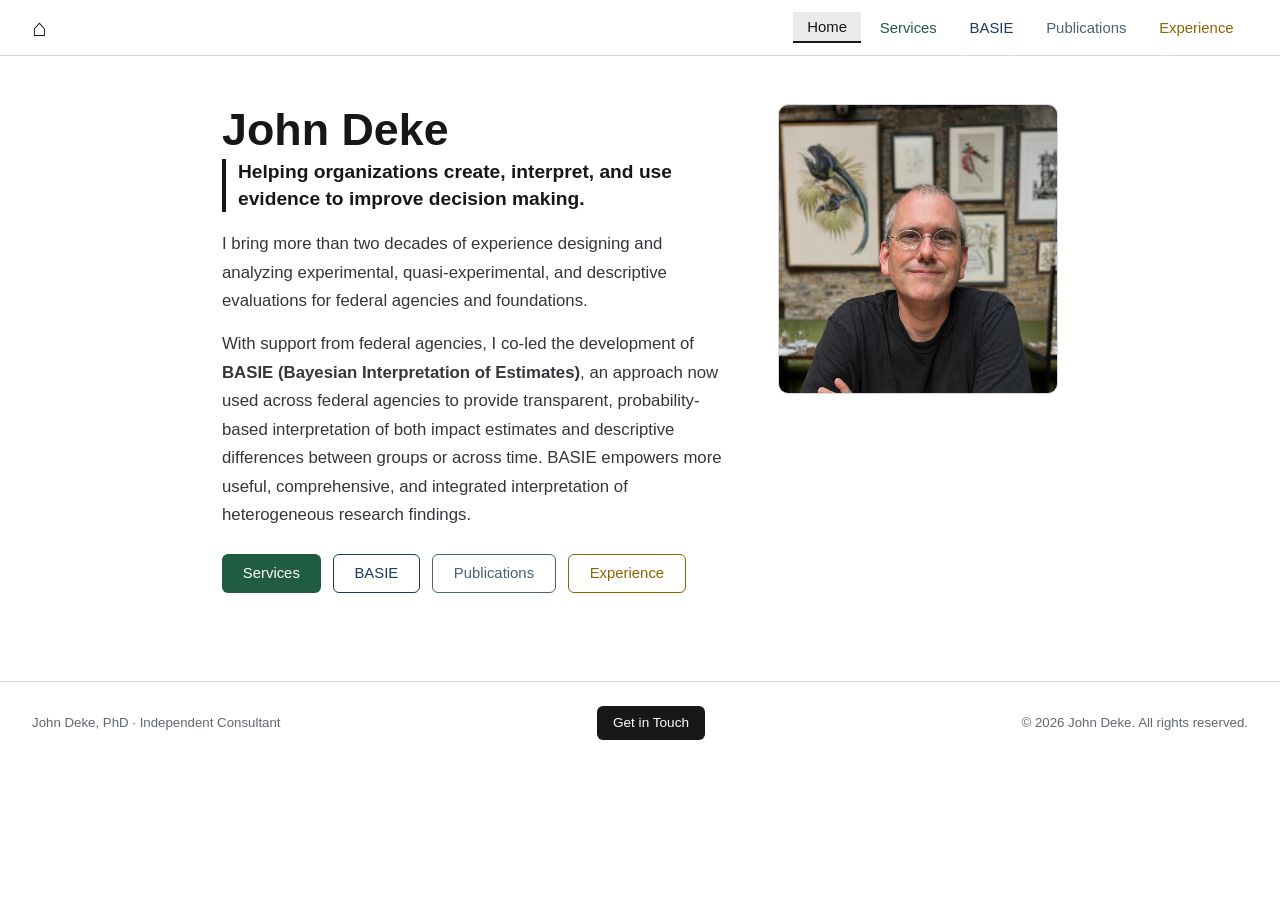
==== commit b765bc7c: "Fix BASIE dependencies and swap section colors Remove unused jQuery/DataTables imports from the curr" ====
--- a/index.html
+++ b/index.html
@@ -213,7 +213,7 @@
       .container { padding: 2rem 1rem; }
     }
   </style>
-  <link rel="stylesheet" href="theme.css?v=20261029">
+  <link rel="stylesheet" href="theme.css?v=20261029-2">
 </head>
 <body class="site-main" data-section="home">
 
--- a/theme.css
+++ b/theme.css
@@ -1,8 +1,8 @@
 /* johndeke.com: white and charcoal, with a distinct accent for each section. */
 :root {
   --home-accent: #171717;
-  --services-accent: #193B61;
-  --basie-accent: #205C43;
+  --services-accent: #205C43;
+  --basie-accent: #193B61;
   --publications-accent: #4A6176;
   --experience-accent: #8A6500;
   --ink: #18191B;
@@ -86,15 +86,23 @@
 .site-main .experience-entry > span { width: auto !important; min-width: 3.5rem; text-align: center; }
 .site-main footer { background: var(--bg); color: var(--muted); border-color: var(--border); }
 
-/* The BASIE tools use forest green for Bayesian results and grey for original estimates. */
+/* The BASIE tools use navy for Bayesian results and grey for original estimates. */
 body.basie-demo { --accent: var(--basie-accent); background: var(--bg); color: var(--text); }
 .basie-demo a { color: var(--accent); }
 .basie-demo h2, .basie-demo h3, .basie-demo h4, .basie-demo h5 { color: var(--accent); }
 .basie-demo input[type="radio"], .basie-demo input[type="checkbox"], .basie-demo input[type="range"] { accent-color: var(--accent); }
-.basie-demo .well { background: #F1F7F3; border-color: var(--border); border-left: 3px solid var(--accent); }
+.basie-demo .well { background: #F1F5FA; border-color: var(--border); border-left: 3px solid var(--accent); }
 .basie-demo .welcome-roadmap .tab-name { color: var(--accent); }
-.basie-demo .welcome-pitch h3, .basie-demo .welcome-contrast-box.new h4 { color: #CDE7D8; }
-.basie-demo .tab-container button.active, .basie-demo .sub-tab-btn.active { background: #EBF2EE; }
+.basie-demo .welcome-pitch h3, .basie-demo .welcome-contrast-box.new h4 { color: #D4E2F0; }
+.basie-demo .tab-container button.active, .basie-demo .sub-tab-btn.active { background: #EBF0F6; }
+.basie-demo .basie-native-table { border-collapse: collapse; text-align: left; }
+.basie-demo .basie-native-table th, .basie-demo .basie-native-table td {
+  padding: 0.5rem 0.6rem;
+  border-bottom: 1px solid var(--border);
+  vertical-align: top;
+  font-size: 0.85rem;
+}
+.basie-demo .basie-native-table th { color: var(--accent); background: #EBF0F6; }
 
 @media (max-width: 640px) {
   .site-main .nav-links { gap: 0; flex-wrap: wrap; justify-content: flex-end; }
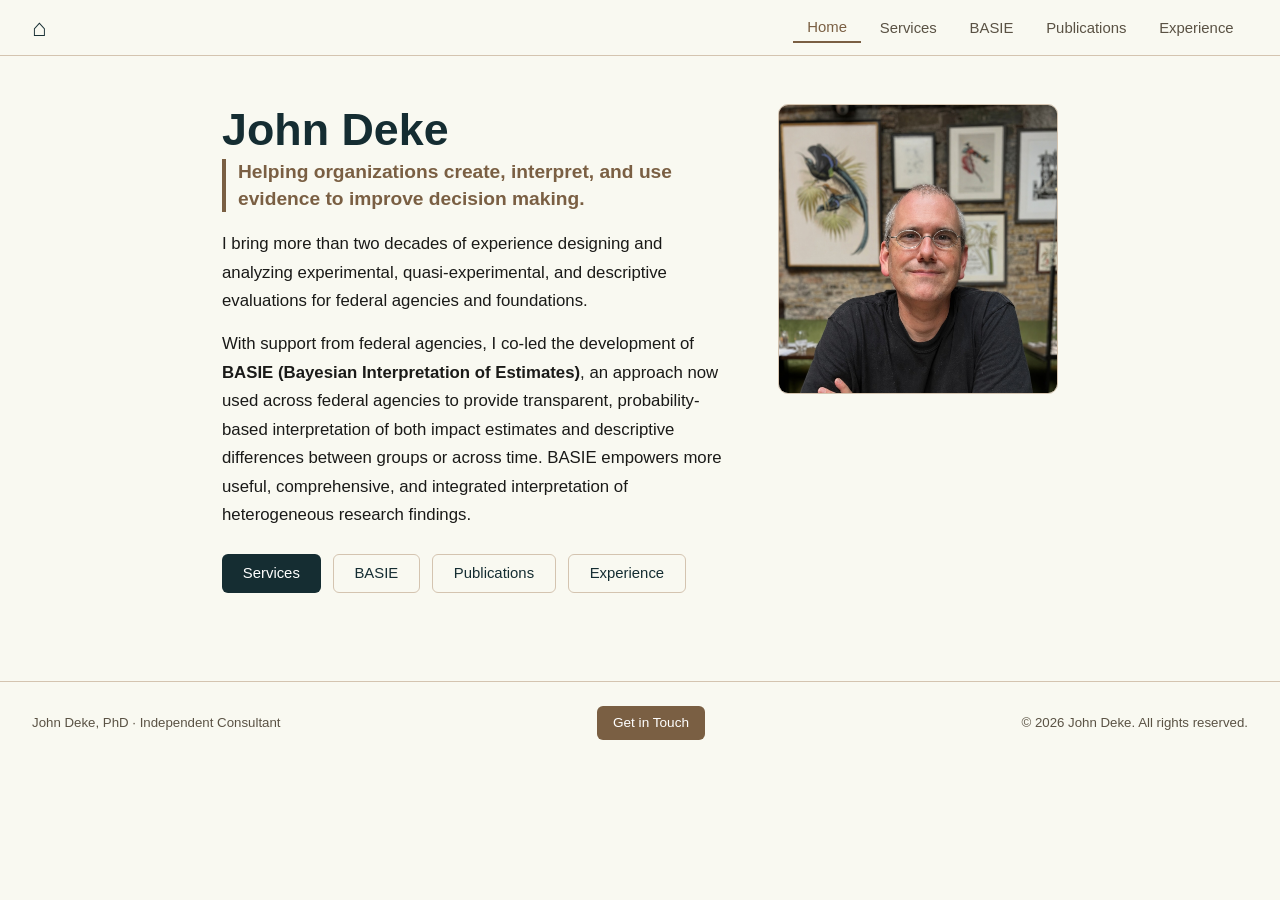
==== commit 788df208: "Restore original beige and brown website palette Restore the original website colors reviewed by Joh" ====
--- a/index.html
+++ b/index.html
@@ -8,13 +8,13 @@
     *, *::before, *::after { box-sizing: border-box; margin: 0; padding: 0; }
 
     :root {
-      --dark:    #18191B;
-      --gold:    #171717;
-      --bg:      #FFFFFF;
-      --bg2:     #F1F2F4;
-      --border:  #D6D9DE;
-      --text:    #34363A;
-      --muted:   #62666D;
+      --dark:    #152D32;
+      --gold:    #7A5F43;
+      --bg:      #F9F9F1;
+      --bg2:     #F2EDE3;
+      --border:  #D4C4B0;
+      --text:    #1a1a18;
+      --muted:   #5a5244;
       --font:    'Nimbus Sans', 'NimbusSan', Helvetica, Arial, sans-serif;
     }
 
@@ -213,9 +213,9 @@
       .container { padding: 2rem 1rem; }
     }
   </style>
-  <link rel="stylesheet" href="theme.css?v=20261029-2">
+  <link rel="stylesheet" href="theme.css?v=20261102-original">
 </head>
-<body class="site-main" data-section="home">
+<body class="site-main">
 
 <!-- ── NAV ── -->
 <nav>
@@ -242,10 +242,10 @@
         <p class="home-bio">With support from federal agencies, I co-led the development of <strong>BASIE (Bayesian Interpretation of Estimates)</strong>, an approach now used across federal agencies to provide transparent, probability-based interpretation of both impact estimates and descriptive differences between groups or across time. BASIE empowers more useful, comprehensive, and integrated interpretation of heterogeneous research findings.</p>
 
         <div class="home-buttons">
-          <button class="btn-primary" data-destination="services" onclick="showPage('services')">Services</button>
-          <button class="btn-outline" data-destination="tool" onclick="showPage('tool')">BASIE</button>
-          <button class="btn-outline" data-destination="pubs" onclick="showPage('pubs')">Publications</button>
-          <button class="btn-outline" data-destination="exp" onclick="showPage('exp')">Experience</button>
+          <button class="btn-primary" onclick="showPage('services')">Services</button>
+          <button class="btn-outline" onclick="showPage('tool')">BASIE</button>
+          <button class="btn-outline" onclick="showPage('pubs')">Publications</button>
+          <button class="btn-outline" onclick="showPage('exp')">Experience</button>
         </div>
       </div>
       <div class="home-photo">
@@ -261,8 +261,8 @@
 <div id="page-tool" class="page">
   <div class="container">
     <div style="margin-bottom:1.5rem;">
-      <h2 style="font-size:1.9rem; font-weight:700; color:var(--accent); margin-bottom:0.5rem;">BASIE bridges the gap from evidence to decision making</h2>
-      <div class="evidence-bridge" style="text-align:center; font-size:1.1rem; font-weight:600; color:var(--accent); letter-spacing:0.04em; margin:0.5rem 0 0;">
+      <h2 style="font-size:1.9rem; font-weight:700; color:#152D32; margin-bottom:0.5rem;">BASIE bridges the gap from evidence to decision making</h2>
+      <div style="text-align:center; font-size:1.1rem; font-weight:600; color:#7A5F43; letter-spacing:0.04em; margin:0.5rem 0 0;">
         Evidence &nbsp;&rarr;&nbsp; BASIE &nbsp;&rarr;&nbsp; Decision Making
       </div>
     </div>
@@ -475,10 +475,10 @@
       <p>I offer consulting, technical assistance, and review across a range of evaluation methodology topics</p>
     </div>
 
-    <div class="service-callout" style="background:var(--tint); color:var(--text); border-radius:10px; padding:1.75rem 2rem; margin-bottom:1.5rem;">
-      <h3 style="color:var(--accent); margin-bottom:0.5rem;">Interested in working together?</h3>
-      <p style="margin-bottom:1rem; color:var(--text); line-height:1.65;">Whether you need a one-time review, ongoing technical assistance, or a full evaluation framework built around Bayesian reasoning, I can design something that fits your team, your data, and your decisions.</p>
-      <a href="mailto:jdeke73@gmail.com" class="btn-primary" style="background:var(--accent); display:inline-flex; align-items:center; gap:0.4rem; text-decoration:none;">Get in Touch</a>
+    <div style="background:#152D32; color:#F9F9F1; border-radius:10px; padding:1.75rem 2rem; margin-bottom:1.5rem;">
+      <h3 style="color:#F9F9F1; margin-bottom:0.5rem;">Interested in working together?</h3>
+      <p style="margin-bottom:1rem; color:#d4c4b0; line-height:1.65;">Whether you need a one-time review, ongoing technical assistance, or a full evaluation framework built around Bayesian reasoning, I can design something that fits your team, your data, and your decisions.</p>
+      <a href="mailto:jdeke73@gmail.com" class="btn-primary" style="background:#7A5F43; display:inline-flex; align-items:center; gap:0.4rem; text-decoration:none;">Get in Touch</a>
     </div>
 
     <!-- BASIE -->
@@ -486,10 +486,10 @@
       <div class="pub-meta"><span class="pub-type">Signature Service</span></div>
       <h2 style="margin-top:0.5rem;">BASIE Implementation and Tools</h2>
       <p>I co-developed the BASIE (Bayesian Interpretation of Estimates) framework and can help organizations apply it to their evaluation portfolios. Services include:</p>
-      <ul style="line-height:1.8; padding-left:1.3rem; color:var(--muted);">
+      <ul style="line-height:1.8; padding-left:1.3rem; color:#5a5244;">
         <li><strong>Reinterpret</strong> existing estimates using BASIE</li>
         <li><strong>Develop</strong> empirically grounded prior distributions from existing evidence bases</li>
-        <li><strong>Build</strong> tailored BASIE tools and dashboards (for example, <a href="BASIE_Demo.html" target="_blank" style="color:var(--accent);">BASIE Demo</a>)</li>
+        <li><strong>Build</strong> tailored BASIE tools and dashboards (for example, <a href="BASIE_Demo.html" target="_blank" style="color:#7A5F43;">BASIE Demo</a>)</li>
         <li><strong>Train</strong> researchers, program staff, and funders to use BASIE</li>
       </ul>
     </div>
@@ -499,7 +499,7 @@
       <div class="pub-meta"><span class="pub-type">Evaluation Methodology</span></div>
       <h2 style="margin-top:0.5rem;">Evaluation Technical Assistance</h2>
       <p>I provide methodological guidance across a range of evaluation topics, including:</p>
-      <ul style="line-height:1.8; padding-left:1.3rem; color:var(--muted);">
+      <ul style="line-height:1.8; padding-left:1.3rem; color:#5a5244;">
         <li><strong>Randomized controlled trials</strong> design and analysis</li>
         <li><strong>Regression discontinuity design</strong> implementation and standards review</li>
         <li><strong>Statistical power analysis</strong> for multiple design types</li>
@@ -515,7 +515,7 @@
       <div class="pub-meta"><span class="pub-type">Evidence Synthesis</span></div>
       <h2 style="margin-top:0.5rem;">Bayesian Meta-Analysis and Evidence Synthesis</h2>
       <p>I bring deep expertise in synthesizing evidence across studies, including:</p>
-      <ul style="line-height:1.8; padding-left:1.3rem; color:var(--muted);">
+      <ul style="line-height:1.8; padding-left:1.3rem; color:#5a5244;">
         <li><strong>Making sense</strong> of evidence in systematic reviews for decision makers</li>
         <li><strong>Standards development</strong> for systematic reviews</li>
         <li><strong>Bayesian meta-analysis</strong> to characterize variation in effects across sites, populations, and contexts</li>
@@ -527,7 +527,7 @@
       <div class="pub-meta"><span class="pub-type">Review and Oversight</span></div>
       <h2 style="margin-top:0.5rem;">Quality Assurance and Expert Review</h2>
       <p>I provide constructive, collegial input to improve quality, including:</p>
-      <ul style="line-height:1.8; padding-left:1.3rem; color:var(--muted);">
+      <ul style="line-height:1.8; padding-left:1.3rem; color:#5a5244;">
         <li><strong>Review</strong> design plans, analysis plans, and final reports</li>
         <li><strong>Serve</strong> on technical working groups and expert panels</li>
       </ul>
@@ -545,9 +545,9 @@
       <h1>Experience</h1>
     </div>
 
-    <h2 style="font-size:1.3rem; font-weight:700; color:var(--accent); margin-bottom:1.25rem; padding-bottom:0.4rem; border-bottom:2px solid var(--border);">Education</h2>
-
-    <div class="experience-entry" style="display:flex; gap:2rem; margin-bottom:1.1rem; align-items:baseline;">
+    <h2 style="font-size:1.3rem; font-weight:700; color:var(--dark); margin-bottom:1.25rem; padding-bottom:0.4rem; border-bottom:2px solid var(--border);">Education</h2>
+
+    <div style="display:flex; gap:2rem; margin-bottom:1.1rem; align-items:baseline;">
       <span style="font-size:0.95rem; font-weight:600; color:var(--muted); flex-shrink:0; width:3rem;">2000</span>
       <div>
         <div style="font-weight:600; color:var(--dark);">Ph.D., Economics</div>
@@ -555,7 +555,7 @@
       </div>
     </div>
 
-    <div class="experience-entry" style="display:flex; gap:2rem; margin-bottom:2rem; align-items:baseline;">
+    <div style="display:flex; gap:2rem; margin-bottom:2rem; align-items:baseline;">
       <span style="font-size:0.95rem; font-weight:600; color:var(--muted); flex-shrink:0; width:3rem;">1995</span>
       <div>
         <div style="font-weight:600; color:var(--dark);">B.S., Economics and Mathematics, with distinction</div>
@@ -563,9 +563,9 @@
       </div>
     </div>
 
-    <h2 style="font-size:1.3rem; font-weight:700; color:var(--accent); margin-bottom:1.25rem; padding-bottom:0.4rem; border-bottom:2px solid var(--border);">Work Experience</h2>
-
-    <div class="experience-entry" style="display:flex; gap:2rem; margin-bottom:1.5rem; align-items:baseline;">
+    <h2 style="font-size:1.3rem; font-weight:700; color:var(--dark); margin-bottom:1.25rem; padding-bottom:0.4rem; border-bottom:2px solid var(--border);">Work Experience</h2>
+
+    <div style="display:flex; gap:2rem; margin-bottom:1.5rem; align-items:baseline;">
       <span style="font-size:0.95rem; font-weight:600; color:var(--muted); flex-shrink:0; width:3rem;">2025&ndash;</span>
       <div>
         <div style="font-weight:600; color:var(--dark);">Independent Consultant</div>
@@ -573,20 +573,20 @@
       </div>
     </div>
 
-    <div class="experience-entry" style="display:flex; gap:2rem; margin-bottom:0.6rem; align-items:baseline;">
+    <div style="display:flex; gap:2rem; margin-bottom:0.6rem; align-items:baseline;">
       <span style="font-size:0.95rem; font-weight:600; color:var(--muted); flex-shrink:0; width:3rem;">2000&ndash;<br>2025</span>
       <div style="font-weight:600; color:var(--dark);">Mathematica</div>
     </div>
 
-    <div class="experience-role" style="display:flex; gap:2rem; margin-bottom:0.5rem; align-items:baseline; padding-left:1rem;">
+    <div style="display:flex; gap:2rem; margin-bottom:0.5rem; align-items:baseline; padding-left:1rem;">
       <span style="font-size:0.9rem; color:var(--muted); flex-shrink:0; width:5rem;">2021&ndash;2025</span>
       <div style="color:var(--dark); font-size:0.95rem;">Senior Fellow</div>
     </div>
-    <div class="experience-role" style="display:flex; gap:2rem; margin-bottom:0.5rem; align-items:baseline; padding-left:1rem;">
+    <div style="display:flex; gap:2rem; margin-bottom:0.5rem; align-items:baseline; padding-left:1rem;">
       <span style="font-size:0.9rem; color:var(--muted); flex-shrink:0; width:5rem;">2005&ndash;2021</span>
       <div style="color:var(--dark); font-size:0.95rem;">Senior Researcher</div>
     </div>
-    <div class="experience-role" style="display:flex; gap:2rem; margin-bottom:2rem; align-items:baseline; padding-left:1rem;">
+    <div style="display:flex; gap:2rem; margin-bottom:2rem; align-items:baseline; padding-left:1rem;">
       <span style="font-size:0.9rem; color:var(--muted); flex-shrink:0; width:5rem;">2000&ndash;2005</span>
       <div style="color:var(--dark); font-size:0.95rem;">Researcher</div>
     </div>
@@ -597,7 +597,7 @@
 <!-- ── FOOTER ── -->
 <footer>
   <span>John Deke, PhD &middot; Independent Consultant</span>
-  <a href="mailto:jdeke73@gmail.com" class="btn-primary" style="background:var(--accent); display:inline-flex; align-items:center; gap:0.4rem; text-decoration:none; font-size:0.85rem; padding:0.4rem 1rem;">Get in Touch</a>
+  <a href="mailto:jdeke73@gmail.com" class="btn-primary" style="background:#7A5F43; display:inline-flex; align-items:center; gap:0.4rem; text-decoration:none; font-size:0.85rem; padding:0.4rem 1rem;">Get in Touch</a>
   <span>&copy; 2026 John Deke. All rights reserved.</span>
 </footer>
 
@@ -607,7 +607,6 @@
     document.querySelectorAll('.nav-links button').forEach(b => b.classList.remove('active'));
     document.getElementById('page-' + id).classList.add('active');
     document.getElementById('nav-' + id).classList.add('active');
-    document.body.dataset.section = id;
     window.scrollTo(0, 0);
   }
   // Set initial active nav
--- a/theme.css
+++ b/theme.css
@@ -1,116 +1,36 @@
-/* johndeke.com: white and charcoal, with a distinct accent for each section. */
-:root {
-  --home-accent: #171717;
-  --services-accent: #205C43;
-  --basie-accent: #193B61;
-  --publications-accent: #4A6176;
-  --experience-accent: #8A6500;
-  --ink: #18191B;
-  --text: #34363A;
-  --muted: #62666D;
-  --bg: #FFFFFF;
-  --bg2: #F1F2F4;
-  --border: #D6D9DE;
-  --accent: var(--home-accent);
-  --dark: var(--ink);
-  --gold: var(--accent); /* Compatibility with existing inline styles. */
-  --tint: color-mix(in srgb, var(--accent) 9%, white);
-  --accent-rule: color-mix(in srgb, var(--accent) 28%, white);
-}
-
-body.site-main { background: var(--bg); color: var(--text); }
-.site-main[data-section="services"], #page-services { --accent: var(--services-accent); }
-.site-main[data-section="tool"], #page-tool { --accent: var(--basie-accent); }
-.site-main[data-section="pubs"], #page-pubs { --accent: var(--publications-accent); }
-.site-main[data-section="exp"], #page-exp { --accent: var(--experience-accent); }
-.site-main .page {
-  --gold: var(--accent);
-  --tint: color-mix(in srgb, var(--accent) 9%, white);
-  --accent-rule: color-mix(in srgb, var(--accent) 28%, white);
-}
-.site-main nav { background: var(--bg); border-color: var(--border); }
-.site-main #nav-home { --destination: var(--home-accent); }
-.site-main #nav-services { --destination: var(--services-accent); }
-.site-main #nav-tool { --destination: var(--basie-accent); }
-.site-main #nav-pubs { --destination: var(--publications-accent); }
-.site-main #nav-exp { --destination: var(--experience-accent); }
-.site-main .nav-links button { color: var(--destination); }
-.site-main .nav-links button.active {
-  color: var(--destination);
-  border-bottom-color: var(--destination);
-  background: color-mix(in srgb, var(--destination) 9%, white);
-}
-.site-main .nav-links button:hover {
-  color: var(--destination);
-  background: color-mix(in srgb, var(--destination) 6%, white);
-}
-.site-main .home-name { color: var(--home-accent); }
+/* Original website palette restored from the pre-design backup.
+   Keep the native table renderer and responsive layout improvements. */
+:root { --border: #D4C4B0; }
+body { color-scheme: light; }
 .site-main .home-photo img { filter: none; }
-.site-main .page-header h1, .site-main .container > h2 { color: var(--accent); }
-.site-main .container > h2 { border-color: var(--accent-rule) !important; }
-.site-main .page h2 { color: var(--accent); }
-.site-main .page a:not(.btn-primary):not(.btn-outline) { color: var(--accent); }
-.site-main .tool-card, .site-main .pub-card {
-  background: var(--bg);
-  border-color: var(--border);
-  border-left: 3px solid var(--accent);
-}
-.site-main .tool-card p, .site-main .pub-authors { color: var(--text); }
-.site-main .pub-type, .site-main .home-badge, .site-main .tag {
-  color: var(--accent);
-  background: var(--tint);
-  border-color: var(--accent-rule);
-}
-.site-main .pub-year, .site-main .pub-venue, .site-main .pub-link { color: var(--accent); }
-.site-main .btn-primary { background: var(--accent); color: white; }
-.site-main .btn-outline { color: var(--accent); border-color: var(--accent-rule); }
-.site-main .btn-outline:hover { background: var(--tint); }
-.site-main .home-buttons button[data-destination="services"] { --destination: var(--services-accent); }
-.site-main .home-buttons button[data-destination="tool"] { --destination: var(--basie-accent); }
-.site-main .home-buttons button[data-destination="pubs"] { --destination: var(--publications-accent); }
-.site-main .home-buttons button[data-destination="exp"] { --destination: var(--experience-accent); }
-.site-main .home-buttons .btn-primary { background: var(--destination); }
-.site-main .home-buttons .btn-outline { color: var(--destination); border-color: var(--destination); }
-.site-main .home-buttons .btn-outline:hover { background: color-mix(in srgb, var(--destination) 9%, white); }
-.site-main .service-callout { background: var(--tint); color: var(--text); border-left: 3px solid var(--accent); }
-.site-main .service-callout h3 { color: var(--accent); }
-.site-main .service-callout p { color: var(--text); }
-.site-main .evidence-bridge { background: var(--tint); color: var(--accent); border-radius: 8px; padding: 1rem; }
-.site-main .experience-entry { border-left: 3px solid var(--accent); padding: 0.75rem 1rem; }
-.site-main .experience-entry > span, .site-main .experience-role > span {
-  color: var(--accent) !important;
-  background: var(--tint);
-  border-radius: 12px;
-  padding: 3px 8px;
-}
-.site-main .experience-entry > span { width: auto !important; min-width: 3.5rem; text-align: center; }
-.site-main footer { background: var(--bg); color: var(--muted); border-color: var(--border); }
-
-/* The BASIE tools use navy for Bayesian results and grey for original estimates. */
-body.basie-demo { --accent: var(--basie-accent); background: var(--bg); color: var(--text); }
-.basie-demo a { color: var(--accent); }
-.basie-demo h2, .basie-demo h3, .basie-demo h4, .basie-demo h5 { color: var(--accent); }
-.basie-demo input[type="radio"], .basie-demo input[type="checkbox"], .basie-demo input[type="range"] { accent-color: var(--accent); }
-.basie-demo .well { background: #F1F5FA; border-color: var(--border); border-left: 3px solid var(--accent); }
-.basie-demo .welcome-roadmap .tab-name { color: var(--accent); }
-.basie-demo .welcome-pitch h3, .basie-demo .welcome-contrast-box.new h4 { color: #D4E2F0; }
-.basie-demo .tab-container button.active, .basie-demo .sub-tab-btn.active { background: #EBF0F6; }
 .basie-demo .basie-native-table { border-collapse: collapse; text-align: left; }
 .basie-demo .basie-native-table th, .basie-demo .basie-native-table td {
   padding: 0.5rem 0.6rem;
-  border-bottom: 1px solid var(--border);
+  border-bottom: 1px solid #D4C4B0;
   vertical-align: top;
   font-size: 0.85rem;
 }
-.basie-demo .basie-native-table th { color: var(--accent); background: #EBF0F6; }
-
+.basie-demo .basie-native-table th { color: #152D32; background: #E8DDD0; }
 @media (max-width: 640px) {
   .site-main .nav-links { gap: 0; flex-wrap: wrap; justify-content: flex-end; }
-  .site-main .nav-links button { padding: 0.4rem 0.5rem; }
-  .site-main #page-tool .container > div[style*="display:flex"] { flex-wrap: wrap; }
-  .site-main #page-tool .tool-card[style*="flex:1"] { flex-basis: 100% !important; }
-  .site-main footer { gap: 1rem; flex-wrap: wrap; }
-  .site-main .experience-entry, .site-main .experience-role { gap: 1rem !important; }
+  .site-main .nav-links button { padding: 0.4rem 0.5rem; font-size: 0.82rem; }
+  .site-main nav { padding: 0 0.75rem; }
   .basie-demo .tab-container button { padding: 0.75rem 0.35rem; font-size: 0.72rem; }
   .basie-demo .sub-tab-btn { padding: 0.55rem 0.4rem; font-size: 0.8rem; }
 }
+
+@media (max-width: 640px) {
+  .basie-demo .welcome-narrative, .basie-demo .pip-narrative {
+    padding-left: 0.5rem;
+    padding-right: 0.5rem;
+  }
+  .basie-demo .welcome-roadmap, .basie-demo .welcome-roadmap tbody,
+  .basie-demo .welcome-roadmap tr, .basie-demo .welcome-roadmap td {
+    display: block;
+    width: 100%;
+  }
+  .basie-demo .welcome-roadmap tr { border-bottom: 1px solid var(--border); }
+  .basie-demo .welcome-roadmap td { border: 0; padding: 0.4rem 0.5rem; }
+  .basie-demo .welcome-roadmap .tab-name { white-space: normal; width: auto; }
+  .basie-demo .welcome-roadmap .tab-arrow { display: none; }
+}
